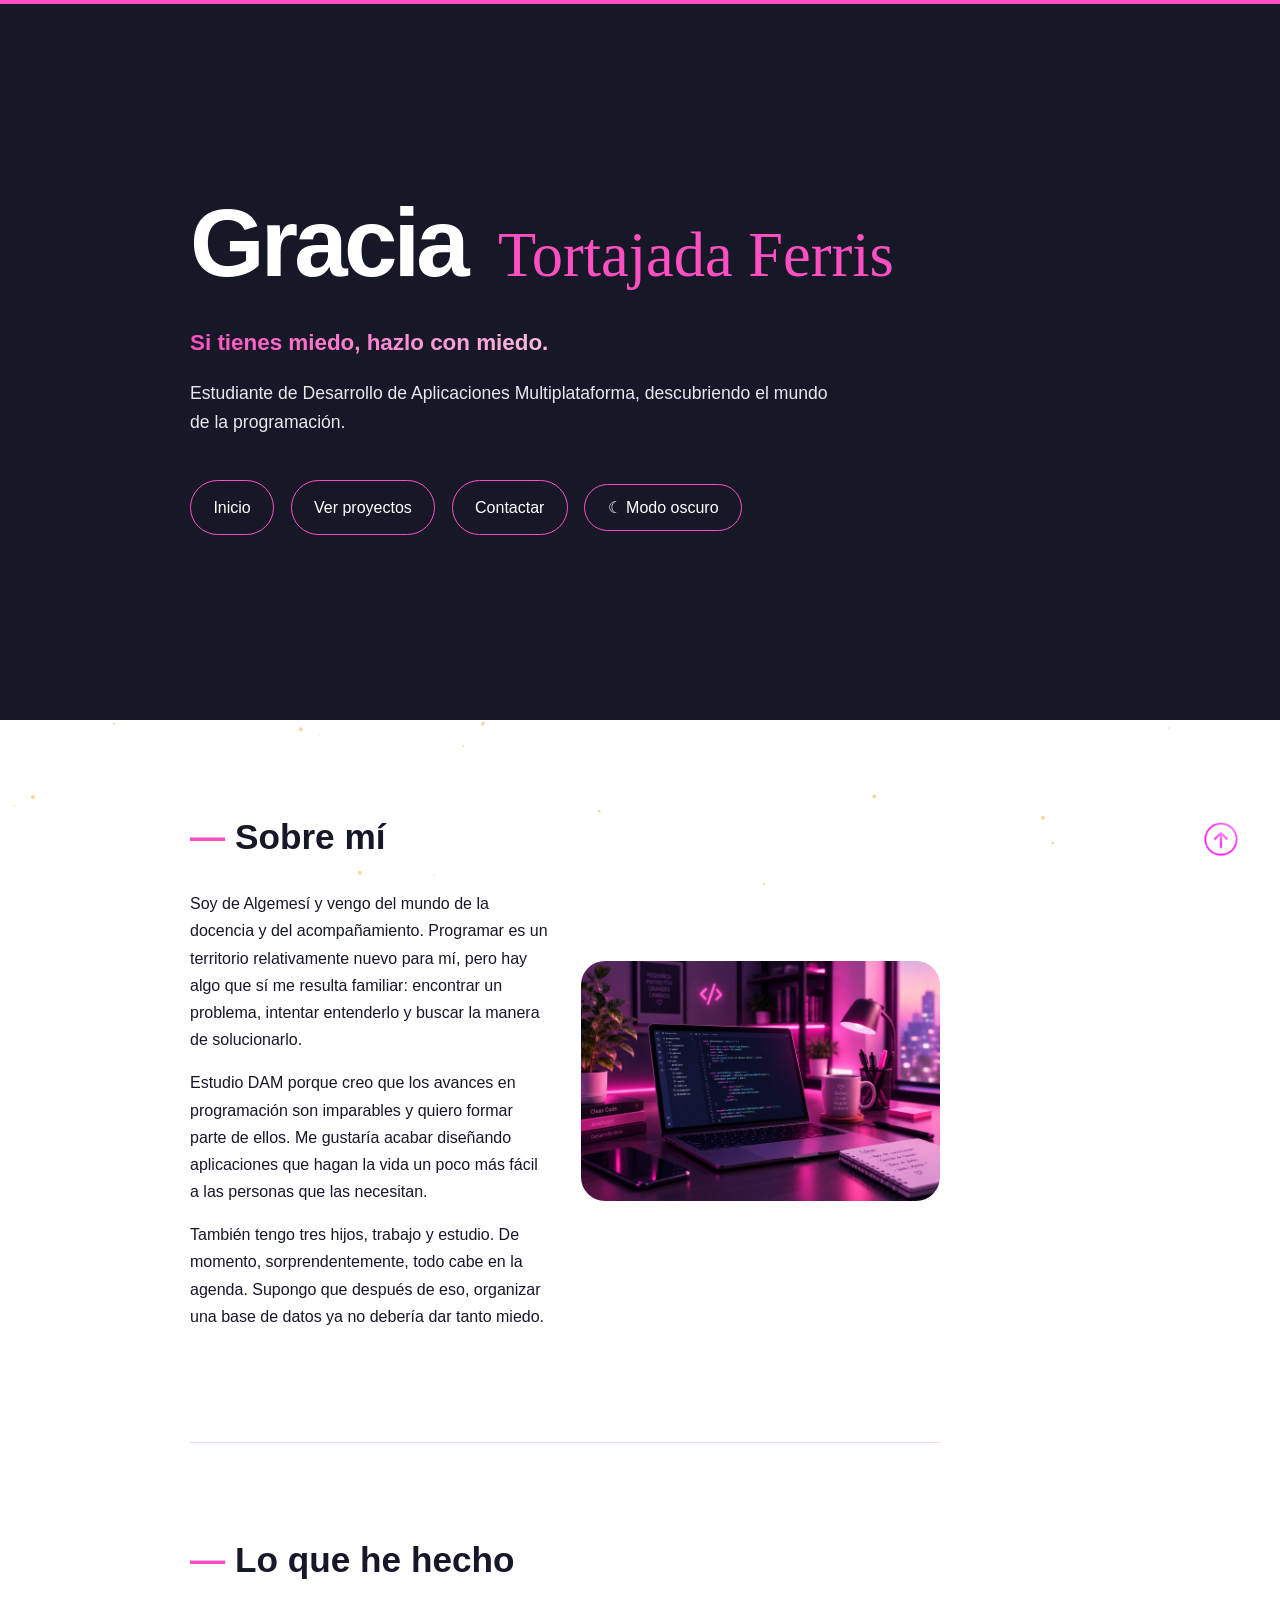
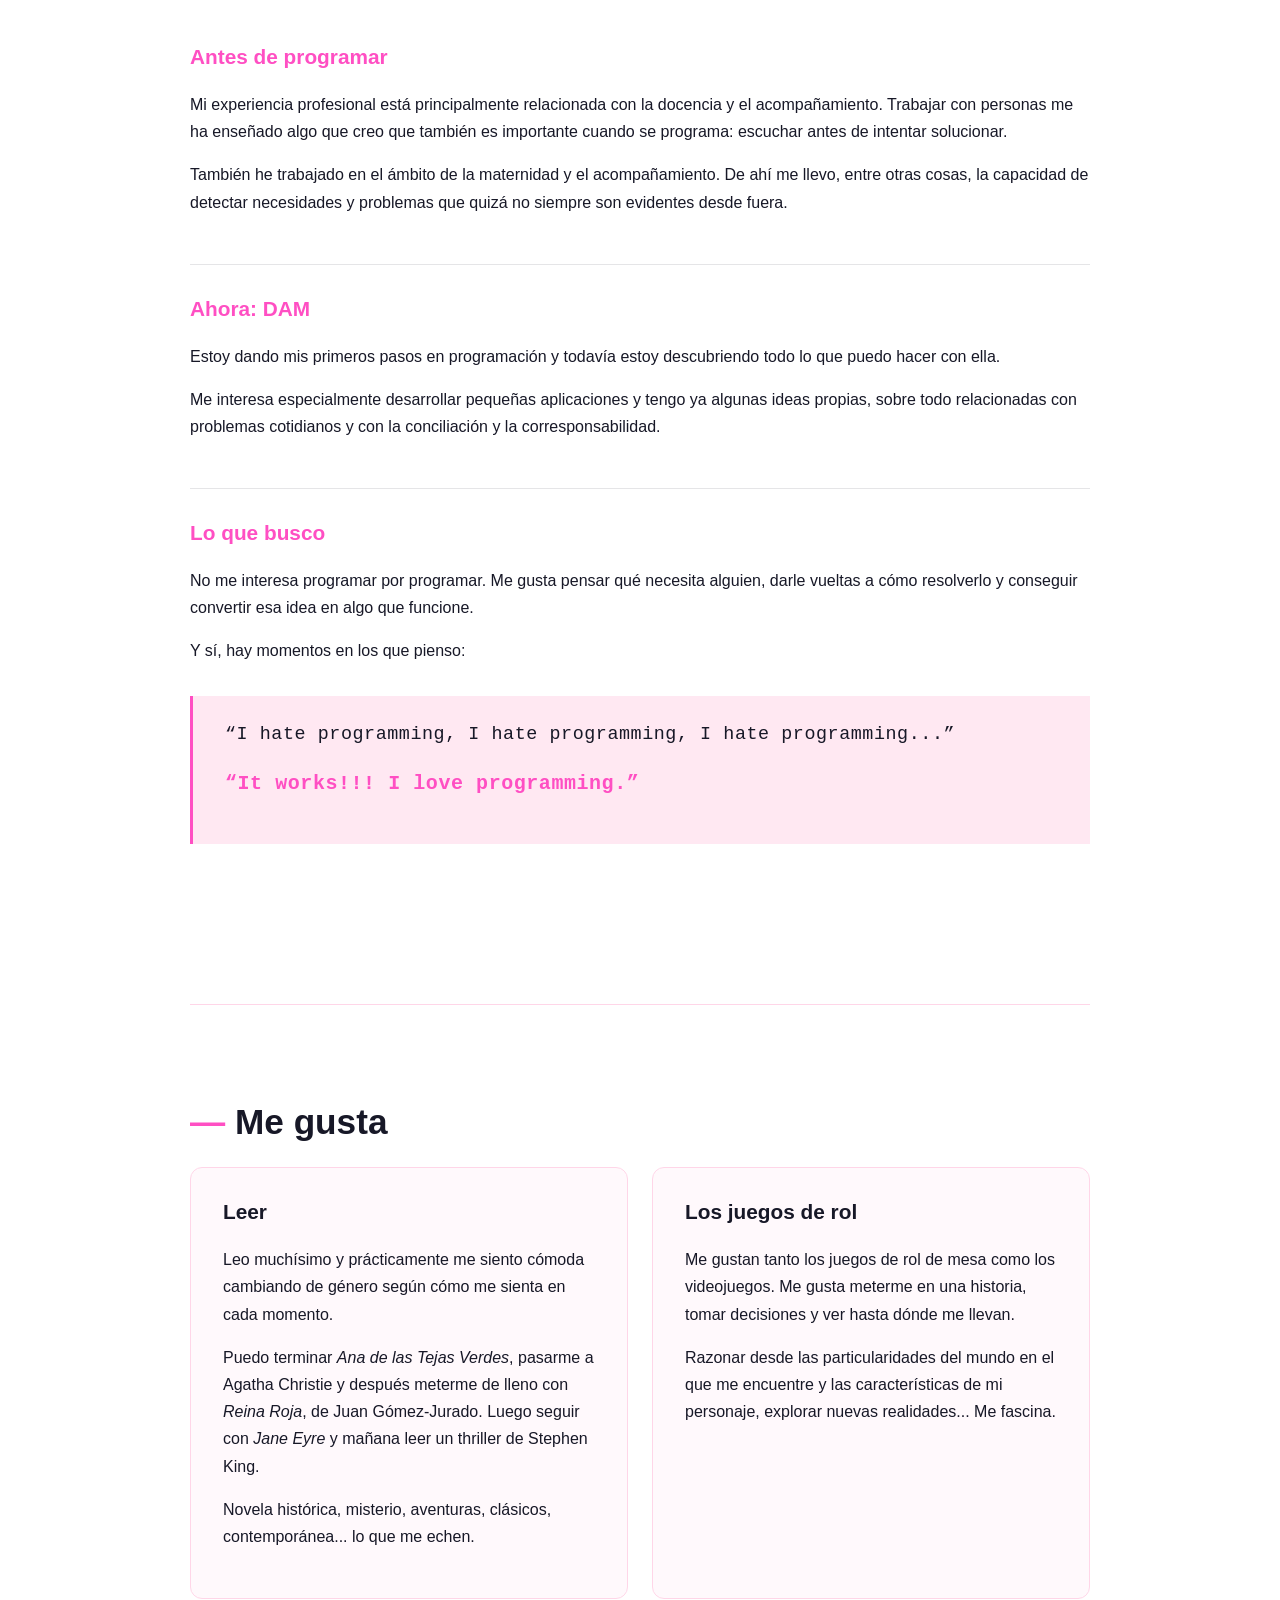
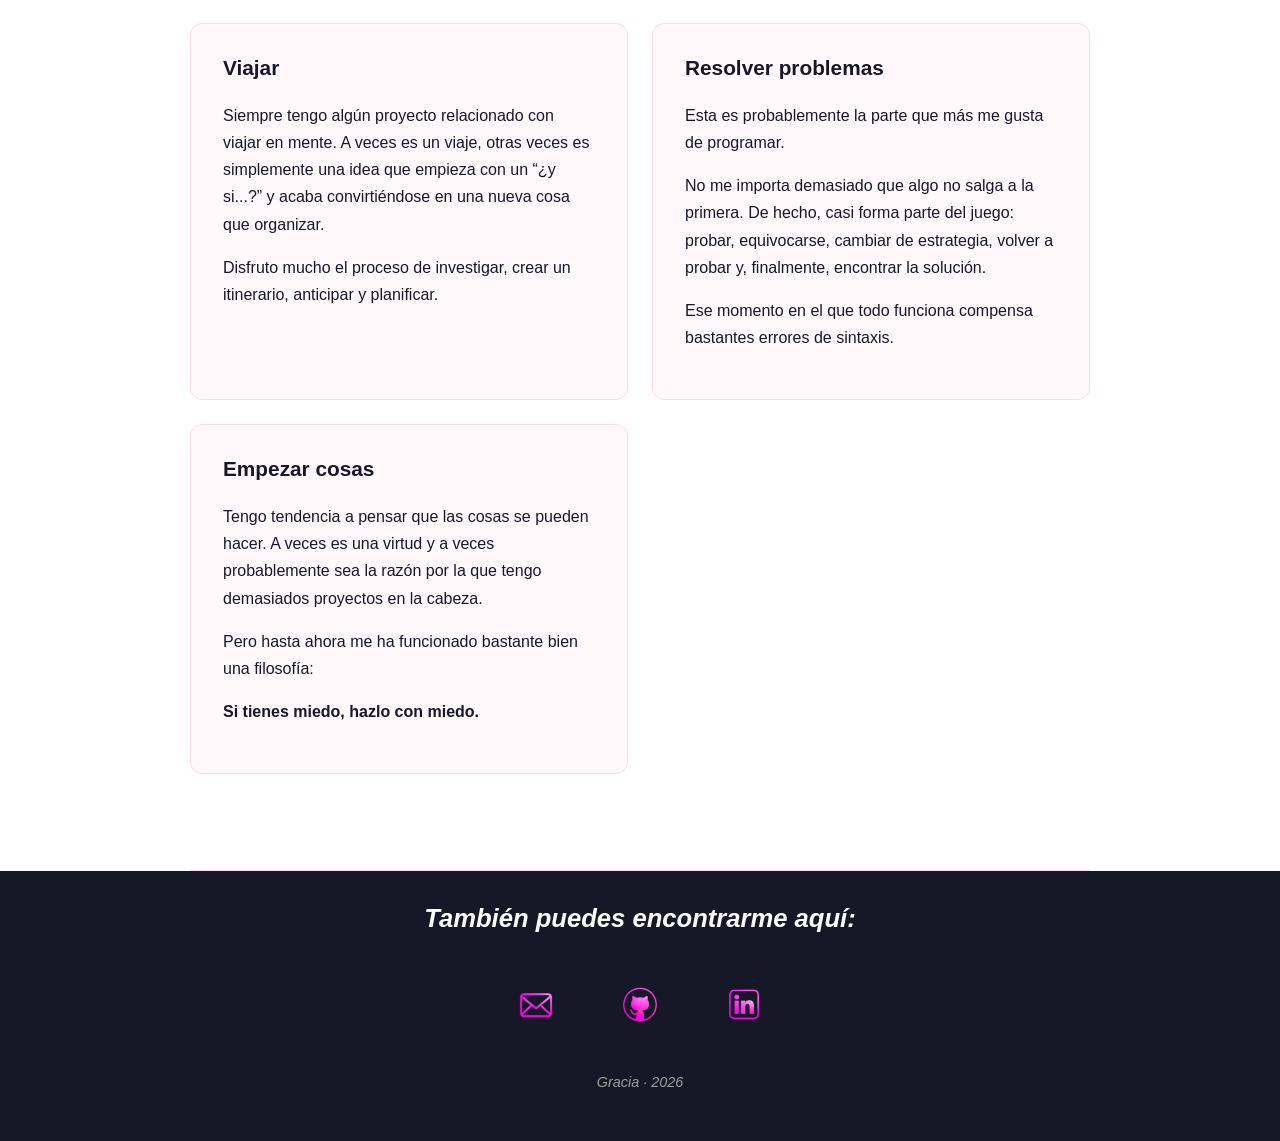
==== index.html @ fe8367ad "Formulario de contacto añadido y maquetado y recibiendo submissions correctamente" ====
<!DOCTYPE html>

<html lang="es">

<head>
    <meta charset="UTF-8">
    <meta name="viewport" content="width=device-width, initial-scale=1.0">


<title>Gracia | Desarrollo de Aplicaciones</title>

<!-- Hoja de estilos externa -->
<link rel="stylesheet" href="style.css">


</head>

<body>
    <a href="#inicio" class="boton-arriba" aria-label="Volver al inicio"> <img src="images/flecharosa.png" alt="Volver al inicio"> </a>
    <canvas id="particulas"></canvas>

<!-- CABECERA: presentación principal de la web -->
<header id="inicio">
    <div>
        <h1>Gracia <span class="apellidos">Tortajada Ferris</span></h1>
        

        <p>
            Si tienes miedo, hazlo con miedo.
        </p>

        <p>
            Estudiante de Desarrollo de Aplicaciones Multiplataforma,
            descubriendo el mundo de la programación.
        </p>
          <a href="index.html">Inicio</a>
        <a href="index.html#proyectos">Ver proyectos</a>
        <a href="contacto.html">Contactar</a>

        <!-- Botón para cambiar entre modo claro y modo oscuro -->
        <button id="boton-tema" type="button"> ☾ Modo oscuro </button>

    </div>
</header>


<!-- CONTENIDO PRINCIPAL DE LA WEB -->
<main>


<!-- SECCIÓN SOBRE MÍ -->

<section id="sobre-mi">

<div class="sobre-mi-contenido">

    <!-- Texto de la sección -->
    <div class="sobre-mi-texto">

        <h2>Sobre mí</h2>

        <p>
            Soy de Algemesí y vengo del mundo de la docencia y del
            acompañamiento. Programar es un territorio relativamente
            nuevo para mí, pero hay algo que sí me resulta familiar:
            encontrar un problema, intentar entenderlo y buscar la
            manera de solucionarlo.
        </p>

        <p>
            Estudio DAM porque creo que los avances en programación
            son imparables y quiero formar parte de ellos. Me gustaría
            acabar diseñando aplicaciones que hagan la vida un poco
            más fácil a las personas que las necesitan.
        </p>

        <p>
            También tengo tres hijos, trabajo y estudio. De momento,
            sorprendentemente, todo cabe en la agenda. Supongo que
            después de eso, organizar una base de datos ya no debería
            dar tanto miedo.
        </p>

    </div>


    <!-- Imagen relacionada con programación -->
    <div class="sobre-mi-imagen">

        <img
            src="images/sobremi.png"
            alt="Espacio de trabajo relacionado con programación"
        >

    </div>

</div>


</section>



    <!-- SECCIÓN SOBRE EXPERIENCIA Y PROYECTOS -->
    <section id="proyectos">
        <h2>Lo que he hecho</h2>

        <article>
            <h3>Antes de programar</h3>

            <p>
                Mi experiencia profesional está principalmente
                relacionada con la docencia y el acompañamiento.
                Trabajar con personas me ha enseñado algo que creo
                que también es importante cuando se programa:
                escuchar antes de intentar solucionar.
            </p>

            <p>
                También he trabajado en el ámbito de la maternidad
                y el acompañamiento. De ahí me llevo, entre otras
                cosas, la capacidad de detectar necesidades y
                problemas que quizá no siempre son evidentes desde fuera.
            </p>
        </article>

        <article>
            <h3>Ahora: DAM</h3>

            <p>
                Estoy dando mis primeros pasos en programación y
                todavía estoy descubriendo todo lo que puedo hacer
                con ella.
            </p>

            <p>
                Me interesa especialmente desarrollar pequeñas
                aplicaciones y tengo ya algunas ideas propias,
                sobre todo relacionadas con problemas cotidianos
                y con la conciliación y la corresponsabilidad.
            </p>
        </article>

        <article>
            <h3>Lo que busco</h3>

            <p>
                No me interesa programar por programar. Me gusta
                pensar qué necesita alguien, darle vueltas a cómo
                resolverlo y conseguir convertir esa idea en algo
                que funcione.
            </p>

            <p>
                Y sí, hay momentos en los que pienso:
            </p>

            <blockquote>
                <p>
                    “I hate programming, I hate programming,
                    I hate programming...”
                 </p>
                <p class="programming-final">

                “It works!!! I love programming.”

                </p>
             </blockquote>
        </article>
    </section>


    <!-- SECCIÓN DE INTERESES PERSONALES -->
    <section id="me-gusta">
        <h2>Me gusta</h2>

        <article>
            <h3> Leer</h3>

            <p>
                Leo muchísimo y prácticamente me siento cómoda cambiando de género según 
                cómo me sienta en cada momento.
            </p>

            <p>
                Puedo terminar <em>Ana de las Tejas Verdes</em>,
                pasarme a Agatha Christie y después meterme de lleno
                con <em>Reina Roja</em>, de Juan Gómez-Jurado. Luego seguir con <em>Jane Eyre</em> y mañana leer un thriller de Stephen King.
            </p>

            <p>
                Novela histórica, misterio, aventuras, clásicos,
                contemporánea... lo que me echen.
            </p>
        </article>

        <article>
            <h3> Los juegos de rol</h3>

            <p>
                Me gustan tanto los juegos de rol de mesa como los
                videojuegos. Me gusta meterme en una historia,
                tomar decisiones y ver hasta dónde me llevan.
            </p>
            <p>
                Razonar desde las particularidades del mundo en el que me encuentre y las características 
                de mi personaje, explorar nuevas realidades... Me fascina.
            </p>
        </article>

        <article>
            <h3> Viajar</h3>

            <p>
                Siempre tengo algún proyecto relacionado con viajar
                en mente. A veces es un viaje, otras veces es
                simplemente una idea que empieza con un “¿y si...?”
                y acaba convirtiéndose en una nueva cosa que organizar.
            </p>

            <p>
                Disfruto mucho el proceso de investigar, crear un itinerario, anticipar y planificar.
            </p>
        </article>

        <article>
            <h3> Resolver problemas</h3>

            <p>
                Esta es probablemente la parte que más me gusta
                de programar.
            </p>

            <p>
                No me importa demasiado que algo no salga a la
                primera. De hecho, casi forma parte del juego:
                probar, equivocarse, cambiar de estrategia,
                volver a probar y, finalmente, encontrar la solución.
            </p>

            <p>
                Ese momento en el que todo funciona compensa
                bastantes errores de sintaxis.
            </p>
        </article>

        <article>
            <h3> Empezar cosas</h3>

            <p>
                Tengo tendencia a pensar que las cosas se pueden
                hacer. A veces es una virtud y a veces probablemente
                sea la razón por la que tengo demasiados proyectos
                en la cabeza.
            </p>

            <p>
                Pero hasta ahora me ha funcionado bastante bien
                una filosofía:
            </p>

            <p>
                <strong>Si tienes miedo, hazlo con miedo.</strong>
            </p>
        </article>
    </section>

</main>


<!-- PIE DE PÁGINA Y CONTACTO -->
<footer id="contacto">

    <h2>También puedes encontrarme aquí:</h2>

  
    <div class="iconos-contacto">
    <a href="mailto:graciatortajadaferris@gmail.com" class="icono-contacto" aria-label="Enviar correo">

    <img src="images/correorosa.png" alt="Correo electrónico">

    </a>

    <a href="https://github.com/GraciaTF" class="icono-contacto" target="_blank" rel="noopener noreferrer" aria-label="GitHub de Gracia">

    <img src="images/githubrosa.png" alt="GitHub">

    </a>

    <a href="https://www.linkedin.com/in/gracia-tortajada-48872050/" class="icono-contacto" target="_blank" rel="noopener noreferrer" aria-label="LinkedIn de Gracia">

    <img src="images/linkedinrosa.png" alt="LinkedIn">

    </a>
    </div>

    <p>
        Gracia · 2026
    </p>

</footer>

<!-- Enlace al archivo js -->
<script src="script.js"></script>

</body>

</html>
---- style.css ----
/* =========================================================
VARIABLES DE COLOR
Aquí guardamos los colores principales de la web.
Así podemos cambiarlos fácilmente más adelante.
========================================================= */

:root {
--fucsia: #FF4FC3;
--rosa-suave: #FFD6E8;
--blanco: #FFFFFF;
--gris: #9AA0A2;
--negro-lila: #171827;
}

/* =========================================================
ESTILOS GENERALES
========================================================= */

/* Hace que el tamaño de los elementos sea más fácil de controlar */

* {
  box-sizing: border-box;
  }

/* Desplazamiento suave cuando hacemos clic en los enlaces */
html {
scroll-behavior: smooth;
}

/* Estilos generales de la página */
body {
margin: 0;
background-color: var(--blanco);
color: var(--negro-lila);


/* Tipografía sencilla y disponible en la mayoría de equipos */
font-family: Arial, Helvetica, sans-serif;

line-height: 1.7;


}

/* =========================================================
TIPOGRAFÍA
========================================================= */

h1,
h2,
h3 {
line-height: 1.2;
}

h1 {
margin: 0;
font-size: clamp(3rem, 8vw, 6rem);
letter-spacing: -0.04em;
}

header h1 .apellidos {
display: inline-block;


margin-left: 0.15em;

color: var(--fucsia);

font-family: "Brush Script MT", "Segoe Script", cursive;

font-size: 0.65em;
font-weight: normal;
letter-spacing: 0;


}


h2 {
margin-top: 0;
margin-bottom: 2rem;
font-size: 2.2rem;
}

h3 {
font-size: 1.3rem;
margin-top: 0;
}

p {
margin-top: 0;
}

/* =========================================================
CABECERA
========================================================= */

header {
min-height: 80vh;


display: flex;
align-items: center;

background-color: var(--negro-lila);
color: var(--blanco);

padding: 5rem 2rem;

position: relative;


}

/* Línea decorativa fucsia en la parte superior */
header::before {
content: "";
position: absolute;


top: 0;
left: 0;

width: 100%;
height: 4px;

background-color: var(--fucsia);


}

header > div {
width: 100%;
max-width: 900px;
margin: 0 auto;
}

/* Nombre */
header h1 {
color: var(--blanco);
}
/* FRase principal */
header h1 + p {
font-size: 1.4rem;
font-weight: bold;
margin: 1.5rem 0 1rem;
background: linear-gradient(90deg, var(--fucsia), var(--rosa-suave), var(--fucsia));
-webkit-background-clip: text;
background-clip: text;
-webkit-text-fill-color: transparent;
color: transparent;
}


/* Descripción */
header h1 + p + p {
max-width: 650px;
color: #E8E8EC;
font-size: 1.1rem;
}

/* =========================================================
ENLACES Y BOTONES DE LA CABECERA
========================================================= */

header a {
display: inline-block;


margin-top: 1.5rem;
margin-right: 0.75rem;

padding: 0.8rem 1.4rem;

border: 1px solid var(--fucsia);
border-radius: 50px;

color: var(--blanco);
text-decoration: none;

transition:
    background-color 0.3s ease,
    color 0.3s ease,
    transform 0.3s ease;


}

/*  Primer botón 
header a:first-of-type {
background-color: var(--fucsia);
color: var(--negro-lila);
} */

/* Efecto al pasar el ratón */
header a:hover {
background-color: var(--fucsia);
color: var(--negro-lila);
transform: translateY(-2px);
}

/* =========================================================
CONTENIDO PRINCIPAL
========================================================= */

main {
width: min(90%, 900px);
margin: 0 auto;
}

/* Todas las secciones principales */
section {
padding: 6rem 0;


border-bottom: 1px solid var(--rosa-suave);


}

/* Pequeño detalle fucsia antes de los títulos */
section h2::before {
content: "— ";
color: var(--fucsia);
}

/* =========================================================
SOBRE MÍ
========================================================= */

#sobre-mi {
max-width: 750px;
}

/* =========================================================
LO QUE HE HECHO
========================================================= */

#proyectos article {
padding: 2rem 0;


border-top: 1px solid #E5E5E7;


}

#proyectos article:first-of-type {
border-top: none;
}

#proyectos h3 {
color: var(--fucsia);
}

/* =========================================================
CITA
========================================================= */
blockquote {
font-family: "Courier New", Courier, monospace;
font-weight: 2000;
font-size: 1.15rem;
letter-spacing: 0.03em;
line-height: 1.6;
margin: 2rem 0;
padding: 1.5rem 2rem;
border-left: 3px solid var(--fucsia);
background-color: rgba(255, 214, 232, 0.55);


}
/* =========================================================
ME GUSTA
========================================================= */

/*
En ordenador utilizamos dos columnas.
Cada article ocupa una de las columnas.
*/

#me-gusta {
display: grid;


grid-template-columns: repeat(2, 1fr);

gap: 1.5rem;


}

#me-gusta h2 {
grid-column: 1 / -1;
margin-bottom: 0;
}

/* Cada interés funciona como una pequeña tarjeta */
#me-gusta article {
padding: 2rem;


border: 1px solid var(--rosa-suave);
border-radius: 12px;

background-color: #FFF9FC;

transition:
    transform 0.3s ease,
    border-color 0.3s ease,
    box-shadow 0.3s ease;


}

/* Efecto al pasar el ratón por las tarjetas */
#me-gusta article:hover {
transform: translateY(-4px);


border-color: var(--fucsia);

box-shadow: 0 10px 30px rgba(255, 79, 195, 0.12);


}

#me-gusta h3 {
color: var(--negro-lila);
}

/* =========================================================
PIE DE PÁGINA / CONTACTO
========================================================= */

footer {
background-color: var(--negro-lila);
color: var(--blanco);


padding: 2rem 2rem;

text-align: center;


}

footer h2 {
color: var(--blanco);
font-size: 1.6em;
font-style: italic;
}

footer p {
max-width: 600px;
margin-left: auto;
margin-right: auto;
font-style: italic;
}

footer a {
color: var(--fucsia);
text-decoration: none;


border-bottom: 1px solid transparent;

transition: border-color 0.3s ease;


}

footer a:hover {
border-bottom-color: var(--fucsia);
}

footer p:last-child {
margin-top: 1.5rem;


color: var(--gris);

font-size: 0.9rem;


}

/* =========================================================
RESPONSIVE: MÓVILES
========================================================= */

/*
Cuando la pantalla es pequeña, las dos columnas de
"Me gusta" pasan a convertirse en una sola.
*/

@media (max-width: 700px) {


header {
    min-height: 90vh;
    padding: 4rem 1.5rem;
}

header a {
    display: block;
    width: fit-content;
    margin-right: 0;
}

main {
    width: min(90%, 600px);
}

section {
    padding: 4rem 0;
}

#me-gusta {
    grid-template-columns: 1fr;
}

#me-gusta h2 {
    grid-column: auto;
}

footer {
    padding: 4rem 1.5rem;
}


}
/* =========================================================
BOTÓN DE MODO OSCURO
========================================================= */

#boton-tema {
display: inline-block;


margin-top: 1.5rem;
padding: 0.8rem 1.4rem;

border: 1px solid var(--fucsia);
border-radius: 50px;

background-color: transparent;
color: var(--blanco);

font-family: inherit;
font-size: 1rem;

cursor: pointer;

transition:
    background-color 0.3s ease,
    color 0.3s ease;


}

#boton-tema:hover {
background-color: var(--fucsia);
color: var(--negro-lila);
}

/* =========================================================
MODO OSCURO
========================================================= */

/*
Cuando JavaScript añade la clase "modo-oscuro"
al body, estas variables cambian de valor.
*/
/* =========================================================
MODO OSCURO
========================================================= */

/*
En modo oscuro cambiamos únicamente los colores
del contenido principal.

El header y el footer mantienen su diseño original.
*/

body.modo-oscuro {
background-color: #171827;
color: #FFFFFF;
}

/* Secciones del contenido */
body.modo-oscuro section {
border-bottom-color: #3A3342;
}

/* Tarjetas de "Me gusta" */
body.modo-oscuro #me-gusta article {
background-color: #211E2D;
border-color: #4A3A4B;
}

/* Títulos del contenido */
body.modo-oscuro main h2,
body.modo-oscuro main h3 {
color: #FFFFFF;
}

/* Texto secundario */
body.modo-oscuro main p {
color: #E8E8EC;
}

/* Cita */
body.modo-oscuro blockquote {
background-color: #2A2030;
}

/*
El header y el footer NO necesitan reglas
especiales porque ya tienen su propio fondo oscuro.
*/


/* Fondo de las tarjetas en modo oscuro */
body.modo-oscuro #me-gusta article {
background-color: #211E2D;
border-color: #4A3A4B;
}

/* Líneas de las secciones en modo oscuro */
body.modo-oscuro section {
border-bottom-color: #3A3342;
}

/* =========================================================
SOBRE MÍ: TEXTO + IMAGEN
========================================================= */

/*
Colocamos el texto y la imagen en dos columnas.
*/
.sobre-mi-contenido {
display: grid;


grid-template-columns: 1fr 1fr;

gap: 2rem;

align-items: center;


}

/* El texto ocupa una de las columnas */
.sobre-mi-texto {
max-width: 100%;
}

/* Contenedor de la imagen */
.sobre-mi-imagen {
width: 100%;
}

/* Imagen de programación */
.sobre-mi-imagen img {
display: block;


width: 100%;
height: auto;

border-radius: 24px;

object-fit: cover;



}

/* =========================================================
SOBRE MÍ EN MÓVIL
========================================================= */

/*
En pantallas pequeñas dejamos una sola columna.
La imagen pasa debajo del texto.
*/
@media (max-width: 700px) {


.sobre-mi-contenido {
    grid-template-columns: 1fr;

    gap: 2.5rem;
}

.sobre-mi-imagen img {
    border-radius: 20px;

}






}

.boton-arriba {

position: fixed;

right: 2rem;

bottom: 2rem;

width: 55px;

height: 55px;

display: flex;

align-items: center;

justify-content: center;

z-index: 1000;

text-decoration: none;

}

.boton-arriba img {

display: block;

width: 6em;

height: 6em;

object-fit: contain;

transition: transform 0.3s ease;

}

.boton-arriba:hover img {

transform: translateY(-4px);

}

.boton-arriba:hover img {
transform: translateY(-4px);
}

/* ESTILO ICONOS */
.iconos-contacto {

display: flex;

justify-content: center;

align-items: center;

gap: 1.5rem;

margin-top: 2rem;

}

.icono-contacto {

display: block;

width: 5em;

height: 5em;

border: none;

}

.icono-contacto img {

display: block;

width: 100%;

height: 100%;

object-fit: contain;

transition: transform 0.3s ease;

}

.icono-contacto:hover img {

transform: translateY(-4px);

}
.programming-final {
font-weight: 900;
font-size: 1.25rem;
color: var(--fucsia);
}

/* FONDO PARTICULAS */
#particulas {

position: fixed;

top: 0;

left: 0;

width: 100%;

height: 100%;

z-index: -1;

pointer-events: none;

}

/* MODO OSCURO -- TÍTULO DE LOS TEXTO ME GUSTA */

.modo-oscuro #me-gusta h3 {
color: var(--fucsia);
}


/* =========================
HEADER - PÁGINA DE CONTACTO
========================= */

/* Contacto queda marcado como sección activa */
header nav a.activo {
color: var(--fucsia);
}

/* =========================
PÁGINA DE CONTACTO
========================= */

.pagina-contacto {
max-width: 800px;
margin: 0 auto;
padding: 4rem 2rem;
}

.contacto-intro {
text-align: center;
margin-bottom: 3rem;
}

.contacto-intro h1 {
color: var(--fucsia);
margin-bottom: 1rem;
}

.contacto-intro p {
max-width: 600px;
margin: 0 auto;
line-height: 1.7;
}

/* FORMULARIO */

.contacto-formulario {
background-color: var(--negro-lila);
padding: 2rem;
border-radius: 15px;
}

.campo-formulario {
margin-bottom: 1.5rem;
}

.campo-formulario label {
display: block;
margin-bottom: 0.5rem;
font-weight: bold;
color: var(--blanco);
}

.campo-formulario label span {
font-weight: normal;
font-size: 0.9rem;
color: var(--gris);
}

.campo-formulario input,
.campo-formulario textarea {
width: 100%;
box-sizing: border-box;
padding: 0.8rem;
border: 1px solid var(--gris);
border-radius: 8px;
background-color: var(--blanco);
color: var(--fucsia);
font-family: inherit;
font-size: 1rem;
}

.campo-formulario textarea {
resize: vertical;
}

.campo-formulario input:focus,
.campo-formulario textarea:focus {
outline: 2px solid var(--fucsia);
border-color: var(--fucsia);
}

/* BOTÓN */

.boton-contacto {
display: block;
margin: 0 auto;
padding: 0.8rem 1.8rem;
border: 2px solid var(--fucsia);
border-radius: 8px;
background-color: transparent;
color: var(--fucsia);
font-family: inherit;
font-size: 1rem;
cursor: pointer;
transition: all 0.3s ease;
}

.boton-contacto:hover {
background-color: var(--fucsia);
color: var(--blanco);
}

/* OTROS MEDIOS DE CONTACTO */

.otras-formas-contacto {
text-align: center;
margin-top: 3rem;
}

.enlaces-contacto {
display: flex;
justify-content: center;
gap: 2rem;
margin-top: 1rem;
}

.enlaces-contacto a {
color: var(--fucsia);
text-decoration: none;
}

.enlaces-contacto a:hover {
text-decoration: underline;
}

/* MÓVIL */

@media (max-width: 600px) {


.pagina-contacto {
    padding: 3rem 1rem;
}

.contacto-formulario {
    padding: 1.5rem;
}

.enlaces-contacto {
    flex-direction: column;
    gap: 1rem;
}


}

.campo-formulario input::placeholder,
.campo-formulario textarea::placeholder {
color: var(--gris);
opacity: 1;
}

/* 
ENLACE CONTACTO activo  */
/* Enlace de la página actual */
header a.activo {
color: var(--fucsia);
}


[data-fs-success] {
    margin-top: 1.5rem;
    padding: 1rem;
    text-align: center;
    color: var(--fucsia) !important;
    background: transparent !important;
    background-color: rgb(238, 193, 200) !important;
    border: 1px solid var(--fucsia);
    border-radius: 8px;
}

[data-fs-success],
[data-fs-success] * {
    color: var(--fucsia) !important;
}

[data-fs-error] {
    margin-top: 1rem;
    text-align: center;
    color: var(--fucsia);
}
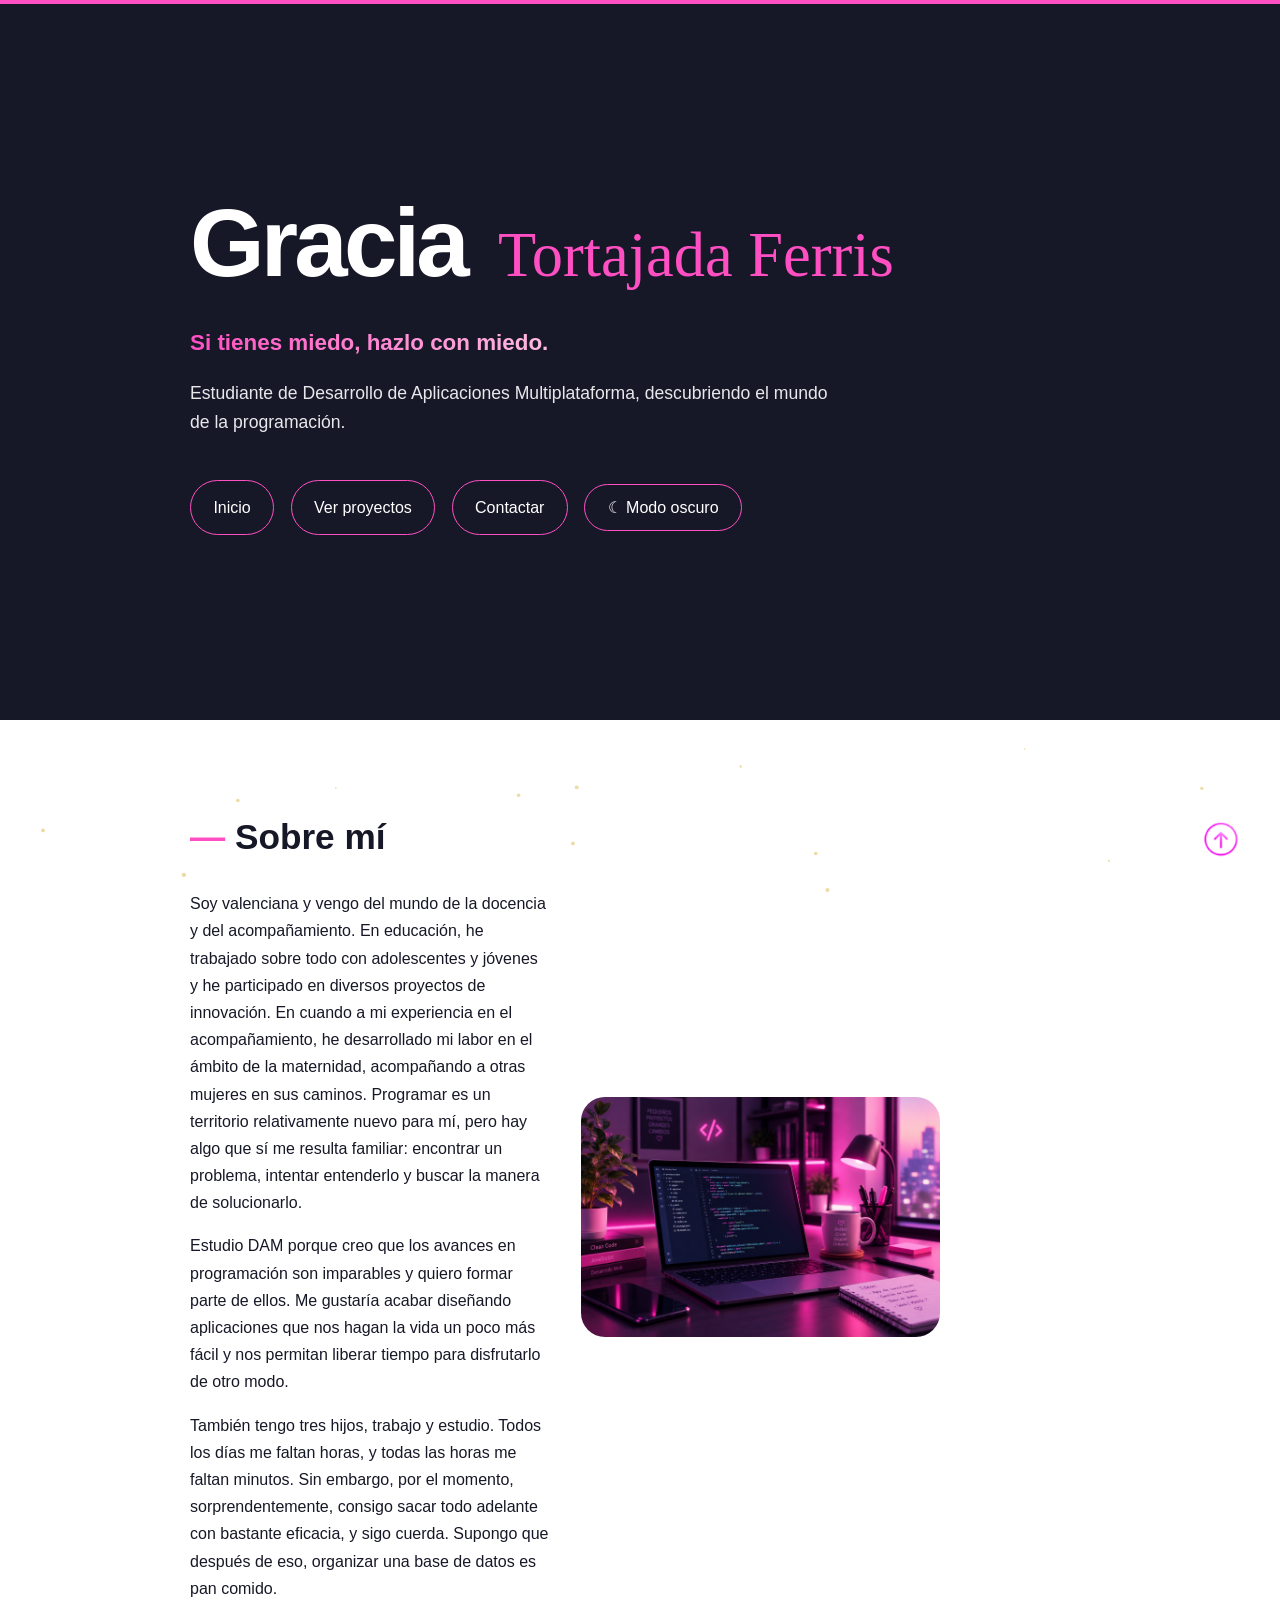
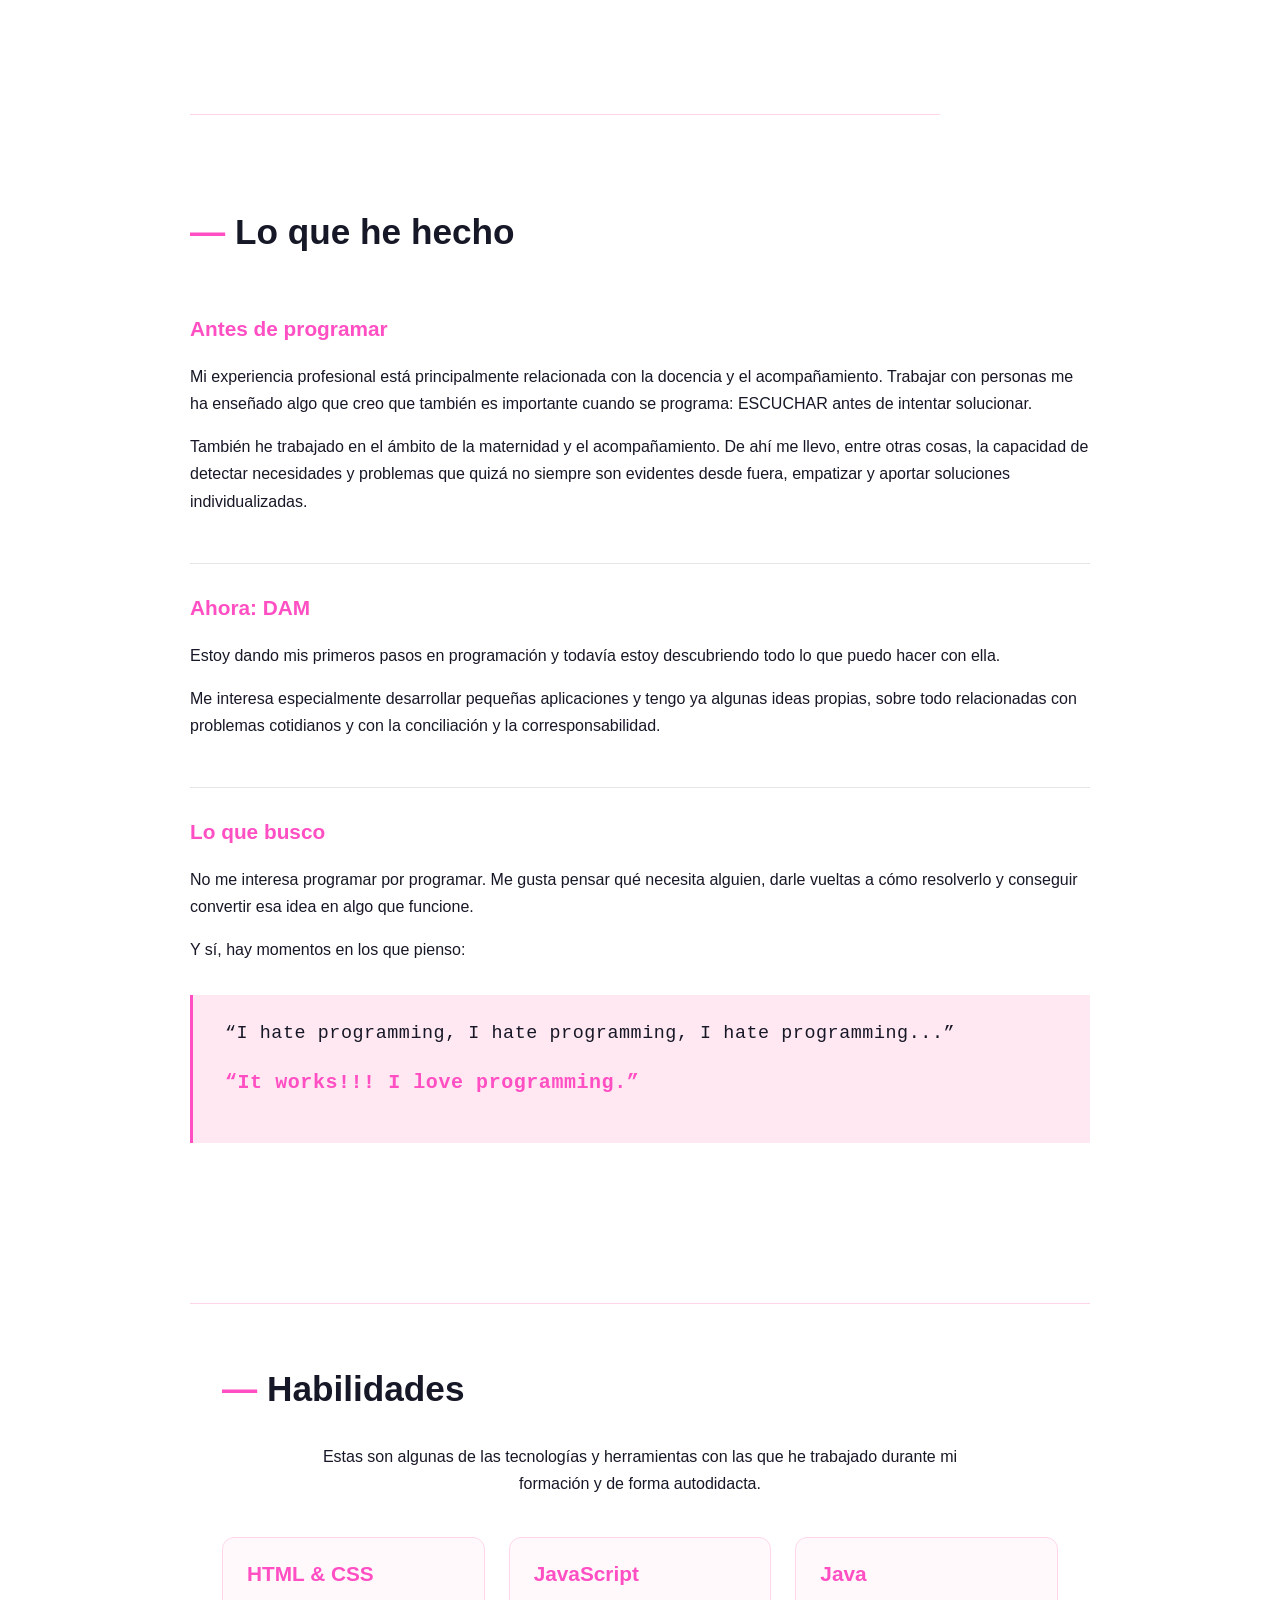
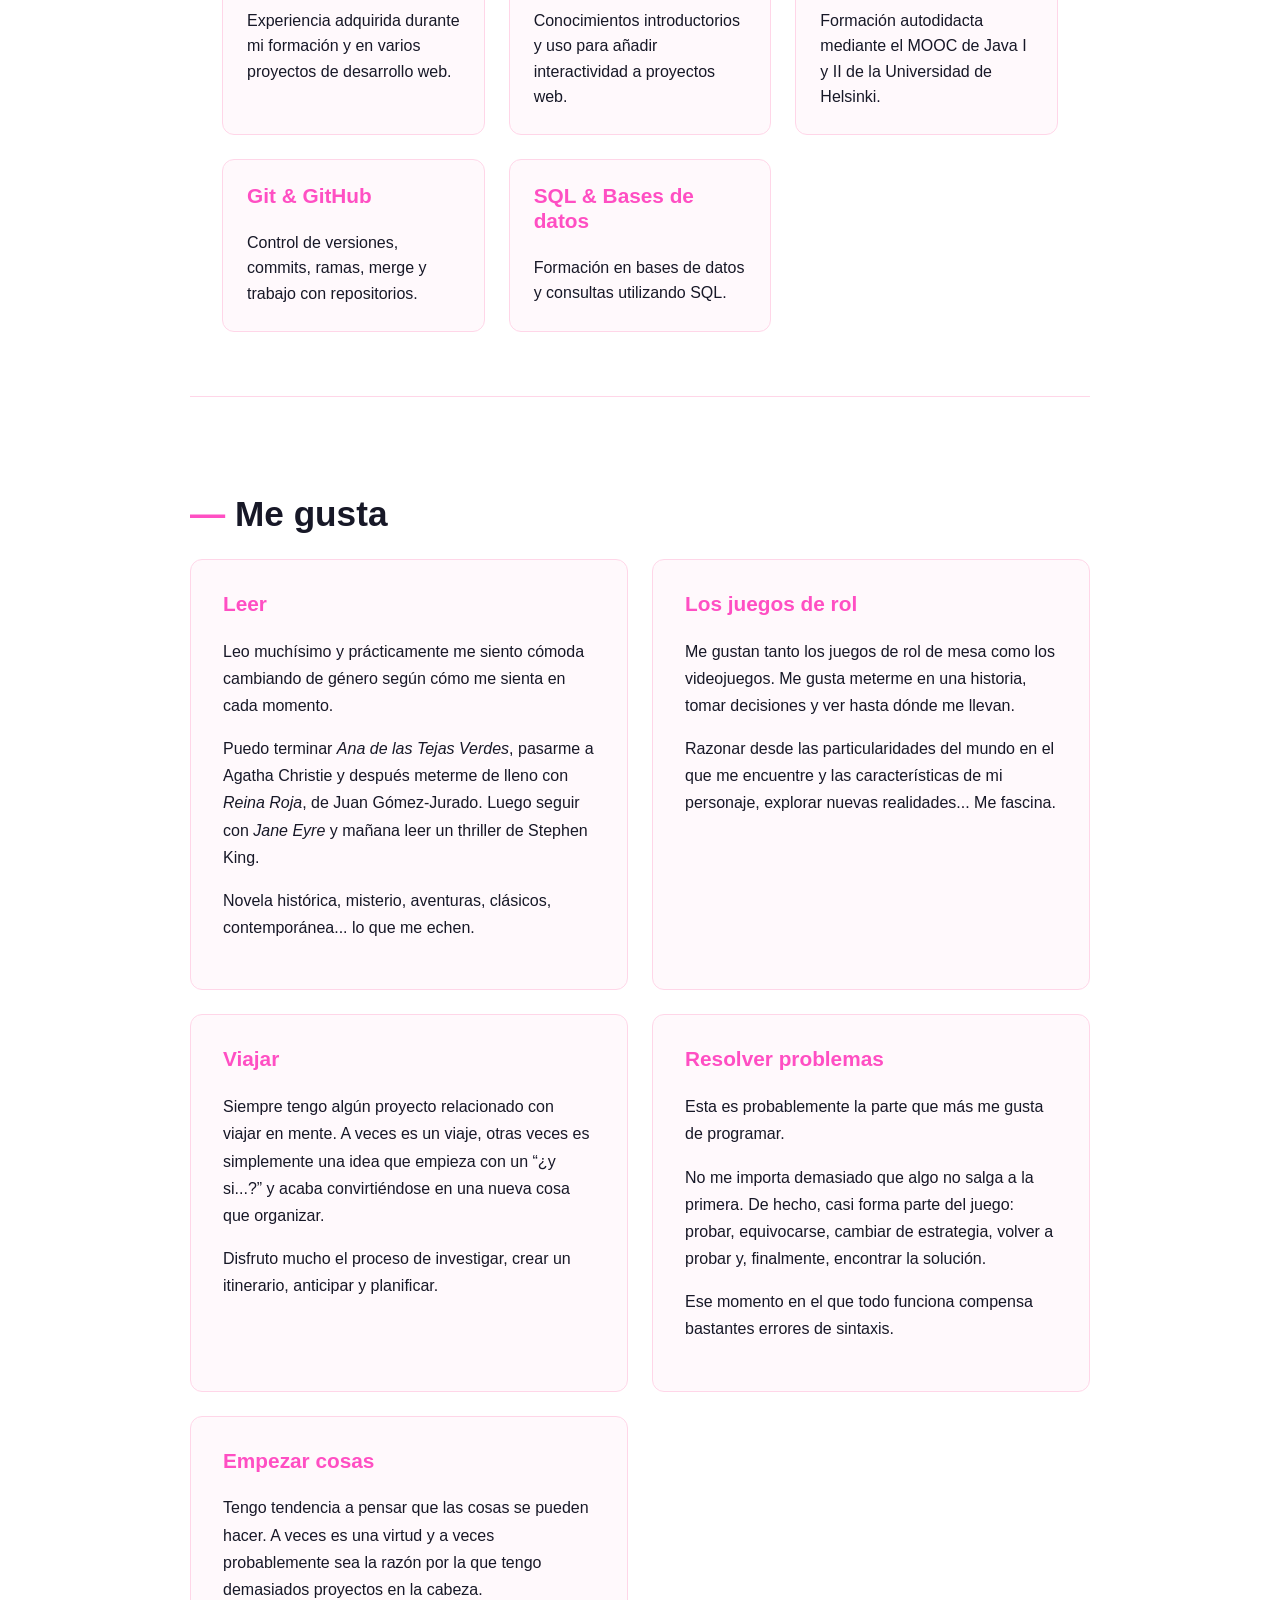
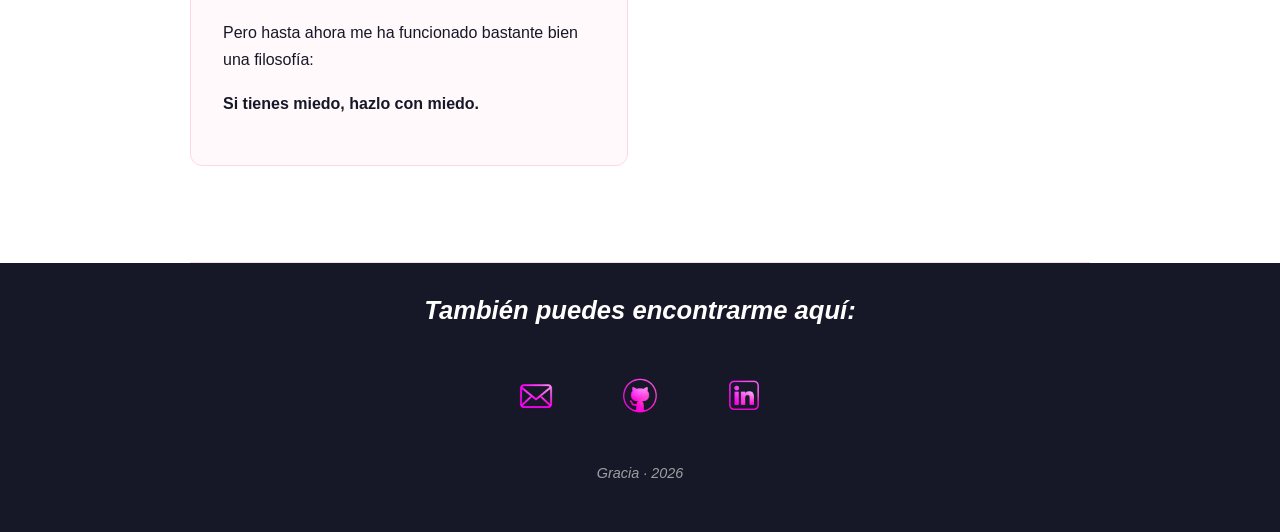
==== commit c1e9fb25: "Añadido apartado sobre habilidades" ====
--- a/index.html
+++ b/index.html
@@ -60,8 +60,12 @@
         <h2>Sobre mí</h2>
 
         <p>
-            Soy de Algemesí y vengo del mundo de la docencia y del
-            acompañamiento. Programar es un territorio relativamente
+            Soy valenciana y vengo del mundo de la docencia y del
+            acompañamiento. En educación, he trabajado sobre todo con adolescentes 
+            y jóvenes y he participado en diversos proyectos de innovación. 
+            En cuando a mi experiencia en el acompañamiento, he desarrollado mi labor
+            en el ámbito de la maternidad, acompañando a otras mujeres en sus caminos. 
+            Programar es un territorio relativamente
             nuevo para mí, pero hay algo que sí me resulta familiar:
             encontrar un problema, intentar entenderlo y buscar la
             manera de solucionarlo.
@@ -70,15 +74,15 @@
         <p>
             Estudio DAM porque creo que los avances en programación
             son imparables y quiero formar parte de ellos. Me gustaría
-            acabar diseñando aplicaciones que hagan la vida un poco
-            más fácil a las personas que las necesitan.
-        </p>
-
-        <p>
-            También tengo tres hijos, trabajo y estudio. De momento,
-            sorprendentemente, todo cabe en la agenda. Supongo que
-            después de eso, organizar una base de datos ya no debería
-            dar tanto miedo.
+            acabar diseñando aplicaciones que nos hagan la vida un poco
+            más fácil y nos permitan liberar tiempo para disfrutarlo de otro modo.
+        </p>
+
+        <p>
+            También tengo tres hijos, trabajo y estudio. Todos los días me faltan horas, 
+            y todas las horas me faltan minutos. Sin embargo, por el momento, 
+            sorprendentemente, consigo sacar todo adelante con bastante eficacia, y sigo cuerda. Supongo que
+            después de eso, organizar una base de datos es pan comido.
         </p>
 
     </div>
@@ -113,14 +117,15 @@
                 relacionada con la docencia y el acompañamiento.
                 Trabajar con personas me ha enseñado algo que creo
                 que también es importante cuando se programa:
-                escuchar antes de intentar solucionar.
+                ESCUCHAR antes de intentar solucionar.
             </p>
 
             <p>
                 También he trabajado en el ámbito de la maternidad
                 y el acompañamiento. De ahí me llevo, entre otras
                 cosas, la capacidad de detectar necesidades y
-                problemas que quizá no siempre son evidentes desde fuera.
+                problemas que quizá no siempre son evidentes desde fuera, empatizar y 
+                aportar soluciones individualizadas.
             </p>
         </article>
 
@@ -169,6 +174,66 @@
         </article>
     </section>
 
+    <!-- HABILIDADES -->
+
+<section id="habilidades">
+
+
+<h2>Habilidades</h2>
+
+<p class="intro-habilidades">
+    Estas son algunas de las tecnologías y herramientas con las que he
+    trabajado durante mi formación y de forma autodidacta.
+</p>
+
+<div class="contenedor-habilidades">
+
+    <article class="habilidad">
+        <h3>HTML & CSS</h3>
+        <p>
+            Experiencia adquirida durante mi formación y en varios
+            proyectos de desarrollo web.
+        </p>
+    </article>
+
+    <article class="habilidad">
+        <h3>JavaScript</h3>
+        <p>
+            Conocimientos introductorios y uso para añadir
+            interactividad a proyectos web.
+        </p>
+    </article>
+
+    <article class="habilidad">
+        <h3>Java</h3>
+        <p>
+            Formación autodidacta mediante el MOOC de Java I y II
+            de la Universidad de Helsinki.
+        </p>
+    </article>
+
+    <article class="habilidad">
+        <h3>Git & GitHub</h3>
+        <p>
+            Control de versiones, commits, ramas, merge y trabajo
+            con repositorios.
+        </p>
+    </article>
+
+    <article class="habilidad">
+        <h3>SQL & Bases de datos</h3>
+        <p>
+            Formación en bases de datos y consultas utilizando
+            SQL.
+        </p>
+    </article>
+
+</div>
+
+
+</section>
+
+
 
     <!-- SECCIÓN DE INTERESES PERSONALES -->
     <section id="me-gusta">
--- a/style.css
+++ b/style.css
@@ -324,9 +324,6 @@
 
 }
 
-#me-gusta h3 {
-color: var(--negro-lila);
-}
 
 /* =========================================================
 PIE DE PÁGINA / CONTACTO
@@ -518,6 +515,10 @@
 El header y el footer NO necesitan reglas
 especiales porque ya tienen su propio fondo oscuro.
 */
+
+.modo-oscuro .habilidad {
+    background-color: var(--negro-lila);
+}
 
 
 /* Fondo de las tarjetas en modo oscuro */
@@ -914,4 +915,101 @@
     margin-top: 1rem;
     text-align: center;
     color: var(--fucsia);
-}+}
+
+
+/* =========================
+HABILIDADES
+========================= */
+
+#habilidades {
+    padding: 4rem 2rem;
+    text-align: left;
+}
+
+
+.intro-habilidades {
+    max-width: 650px;
+    margin: 0 auto 2.5rem auto;
+    text-align: center;
+    line-height: 1.7;
+}
+
+.contenedor-habilidades {
+max-width: 1000px;
+margin: 0 auto;
+
+
+display: grid;
+grid-template-columns: repeat(3, 1fr);
+gap: 1.5rem;
+
+
+}
+.habilidad {
+padding: 1.5rem;
+
+
+border: 1px solid var(--rosa-suave);
+border-radius: 12px;
+
+background-color: #FFF9FC;
+
+transition:
+    transform 0.3s ease,
+    border-color 0.3s ease,
+    box-shadow 0.3s ease;
+
+
+}
+
+.habilidad:hover {
+transform: translateY(-5px);
+
+
+border-color: var(--fucsia);
+
+box-shadow: 0 10px 30px rgba(255, 79, 195, 0.12);
+
+
+}
+
+#me-gusta h3,
+.habilidad h3 {
+    color: var(--fucsia) !important ;
+}
+
+.habilidad p {
+color: var(--negro);
+line-height: 1.6;
+margin: 0;
+}
+
+
+/* =========================
+HABILIDADES EN MÓVIL
+========================= */
+
+@media (max-width: 800px) {
+
+
+.contenedor-habilidades {
+    grid-template-columns: repeat(2, 1fr);
+}
+
+
+}
+
+@media (max-width: 600px) {
+
+
+#habilidades {
+    padding: 3rem 1rem;
+}
+
+.contenedor-habilidades {
+    grid-template-columns: 1fr;
+}
+
+
+}
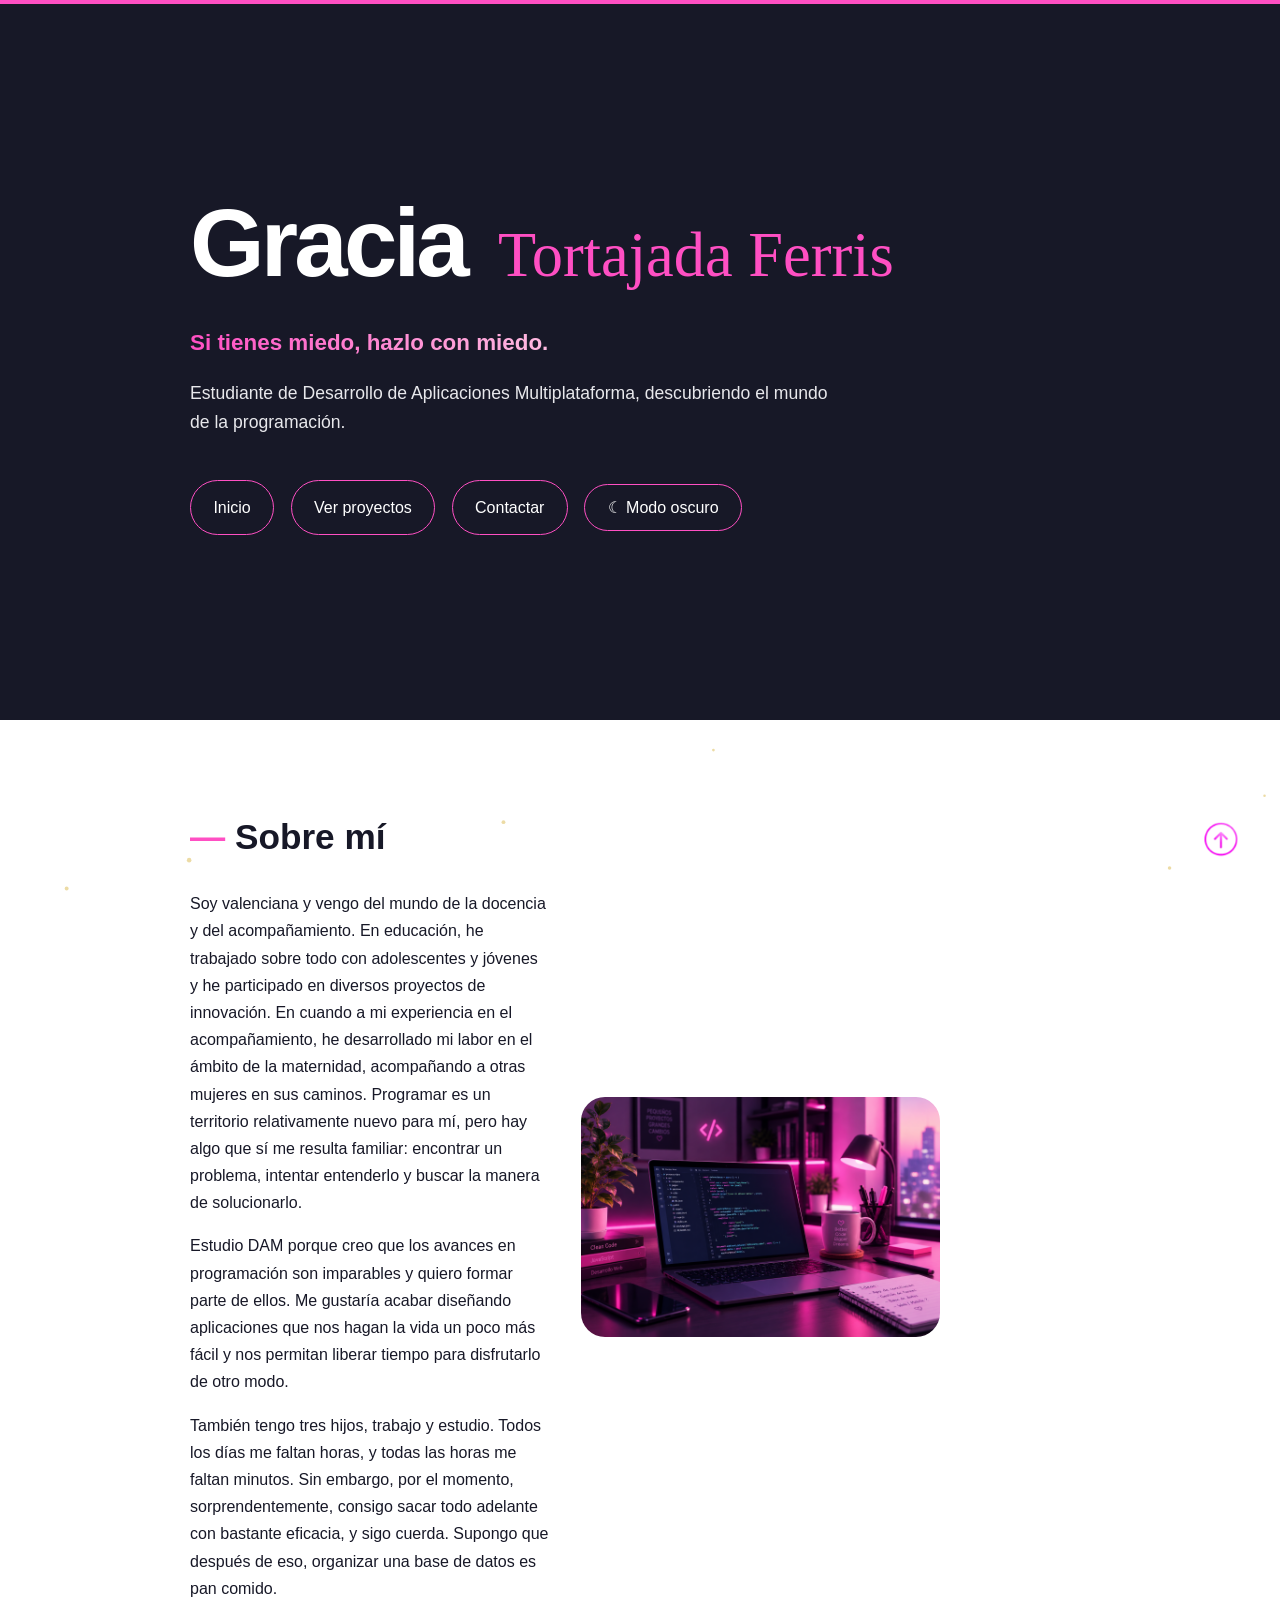
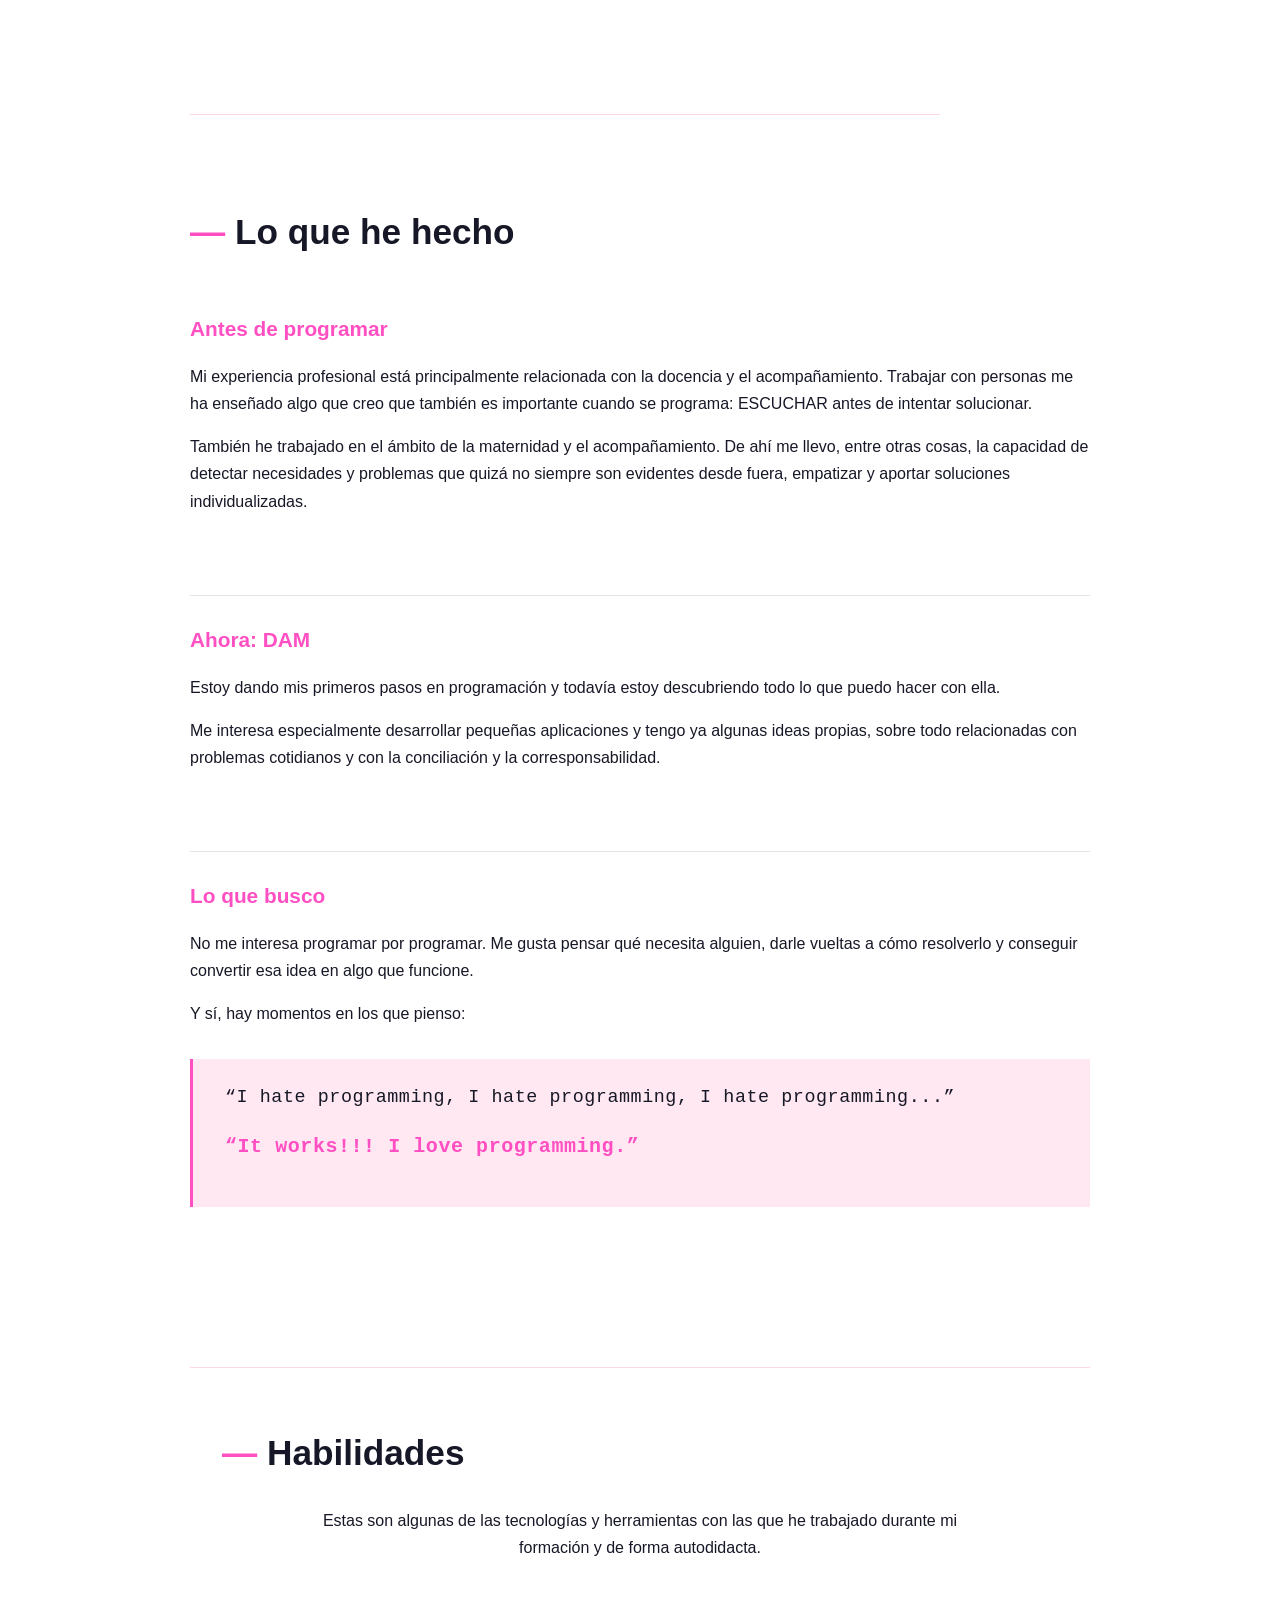
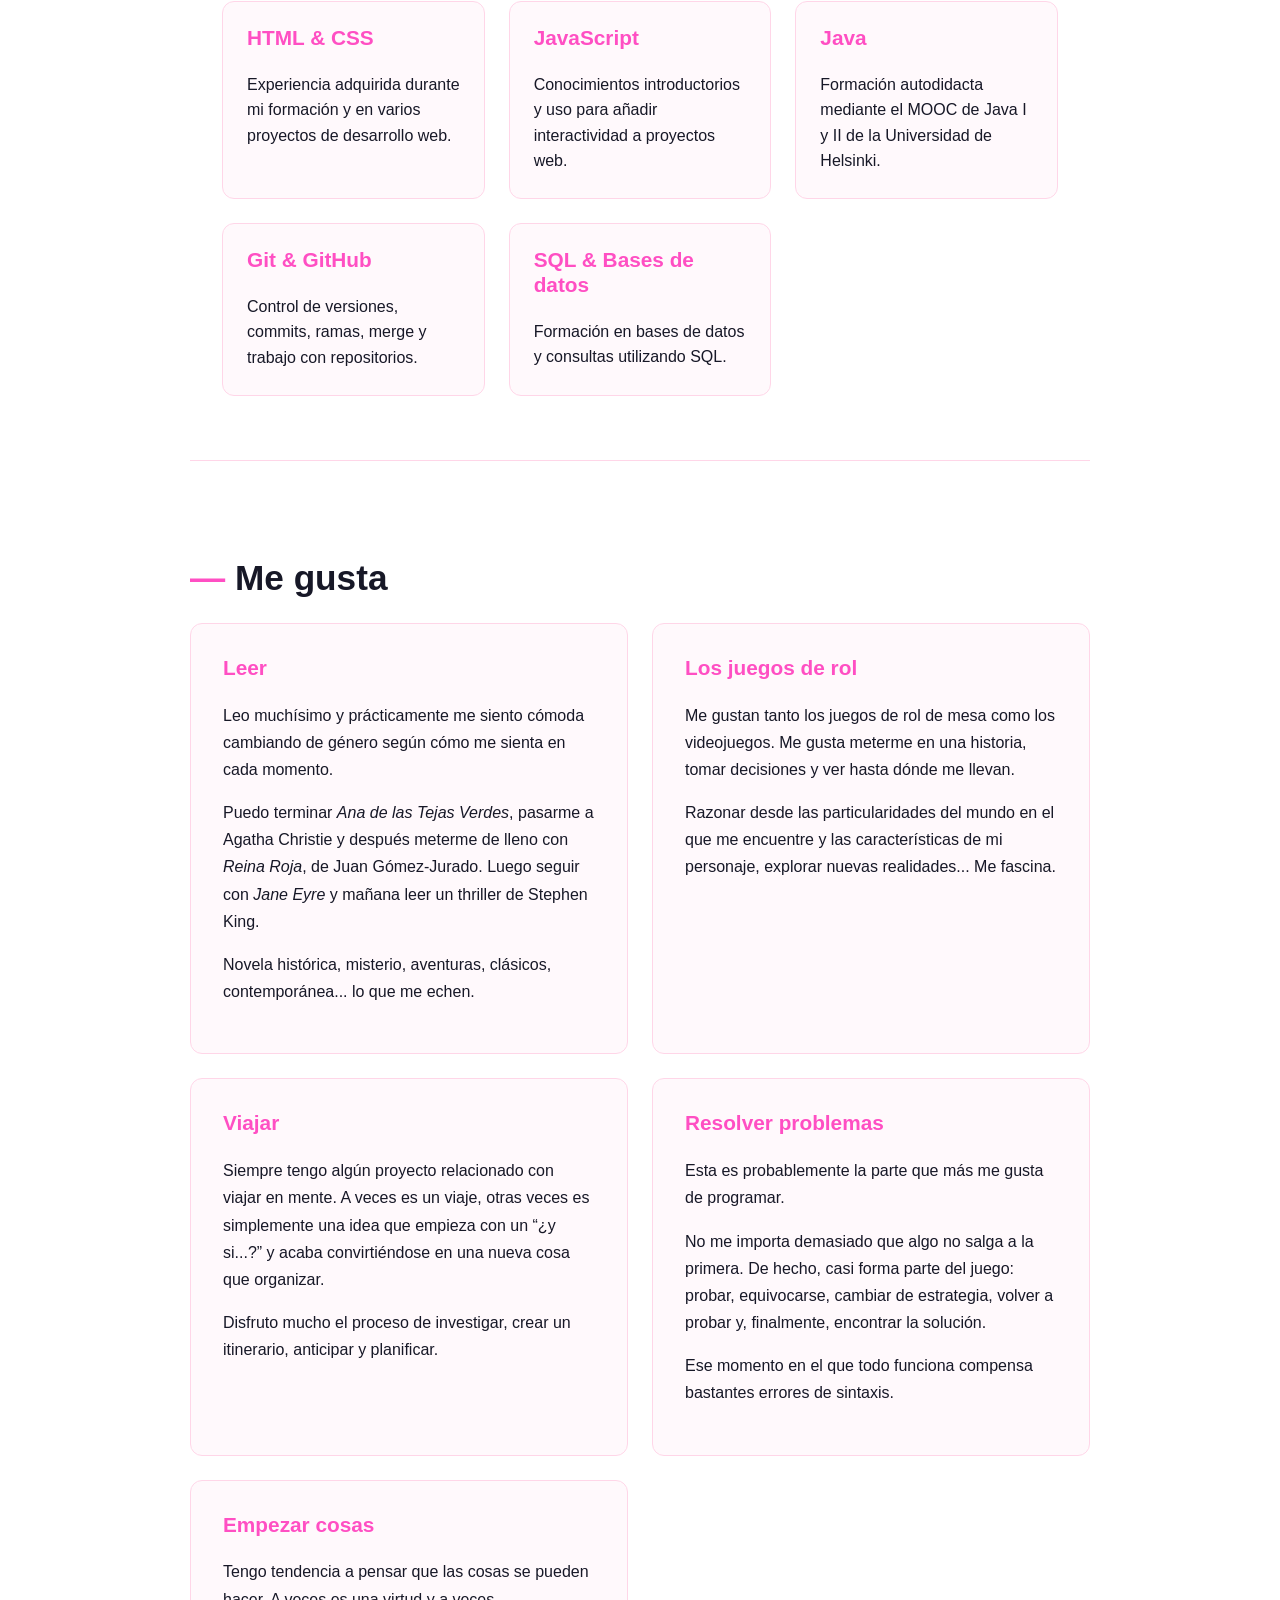
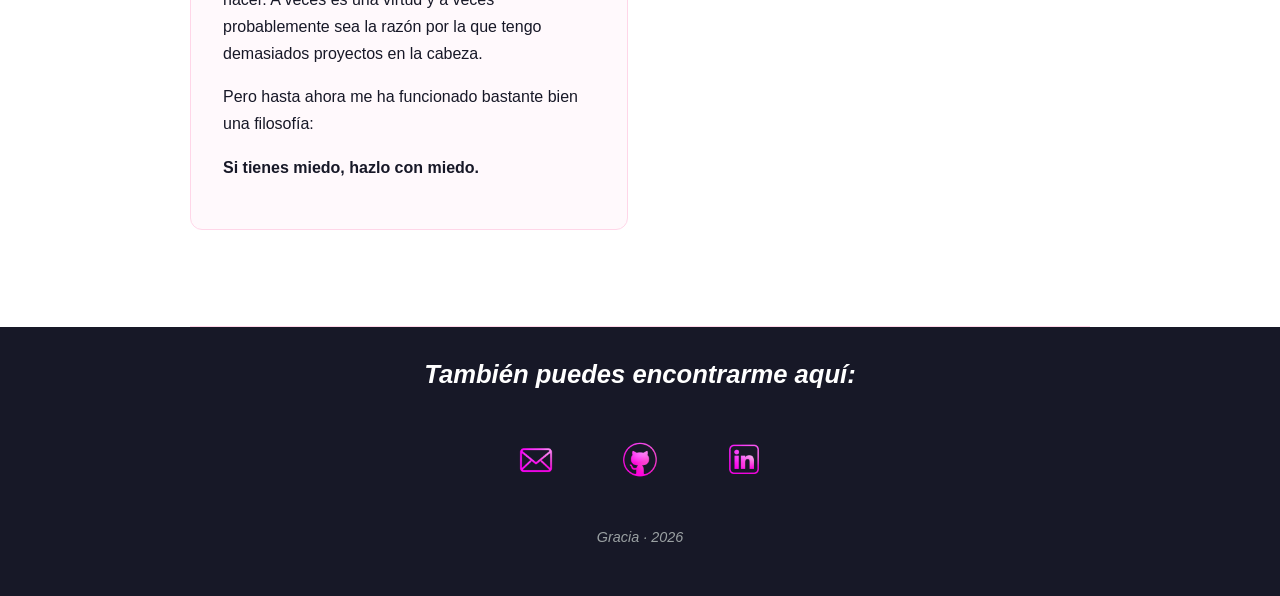
==== commit 118e302b: "Página html proyectos con imágenes" ====
--- a/index.html
+++ b/index.html
@@ -34,7 +34,7 @@
             descubriendo el mundo de la programación.
         </p>
           <a href="index.html">Inicio</a>
-        <a href="index.html#proyectos">Ver proyectos</a>
+        <a href="proyectos.html">Ver proyectos</a>
         <a href="contacto.html">Contactar</a>
 
         <!-- Botón para cambiar entre modo claro y modo oscuro -->
--- a/style.css
+++ b/style.css
@@ -1013,3 +1013,195 @@
 
 
 }
+
+
+/* =========================================================
+   PÁGINA DE PROYECTOS
+   ========================================================= */
+
+#proyectos {
+    display: flex;
+    flex-direction: column;
+    gap: 2rem;
+}
+
+#proyectos > h2 {
+    margin-bottom: 0;
+}
+
+#proyectos > p {
+    max-width: 700px;
+}
+
+
+/* Tarjetas de cada proyecto */
+
+.proyecto {
+    padding: 2rem !important;
+
+    border: 1px solid var(--rosa-suave);
+    border-radius: 12px;
+
+    background-color: #FFF9FC;
+
+    transition:
+        transform 0.3s ease,
+        border-color 0.3s ease,
+        box-shadow 0.3s ease;
+}
+
+.proyecto:hover {
+    transform: translateY(-4px);
+
+    border-color: var(--fucsia);
+
+    box-shadow: 0 10px 30px rgba(255, 79, 195, 0.12);
+}
+
+
+/* Título del proyecto */
+
+.proyecto h3 {
+    color: var(--fucsia);
+    margin-bottom: 1rem;
+}
+
+
+/* Texto del proyecto */
+
+.proyecto p {
+    color: var(--negro-lila);
+    line-height: 1.7;
+}
+
+
+/* Capturas */
+
+.medios-proyecto {
+    display: grid;
+
+    grid-template-columns: repeat(2, 1fr);
+
+    gap: 1.5rem;
+
+    margin-top: 2rem;
+}
+
+.medios-proyecto img {
+    width: 100%;
+    height: auto;
+
+    display: block;
+
+    border-radius: 8px;
+
+    border: 1px solid var(--rosa-suave);
+
+    transition:
+        transform 0.3s ease,
+        border-color 0.3s ease;
+}
+
+.medios-proyecto img:hover {
+    transform: scale(1.02);
+
+    border-color: var(--fucsia);
+}
+
+
+/* =========================================================
+   PROYECTOS - MODO OSCURO
+   ========================================================= */
+
+.modo-oscuro .proyecto {
+    background-color: var(--negro-lila);
+}
+
+.modo-oscuro .proyecto p {
+    color: var(--blanco);
+}
+
+
+/* =========================================================
+   PROYECTOS - MÓVIL
+   ========================================================= */
+
+@media (max-width: 700px) {
+
+    .medios-proyecto {
+        grid-template-columns: 1fr;
+    }
+
+    .proyecto {
+        padding: 1.5rem !important;
+    }
+}
+
+.imagen-proyecto {
+    cursor: pointer;
+}
+
+/* =========================================================
+   VISOR DE IMÁGENES
+   ========================================================= */
+
+.visor-imagen {
+    display: none;
+
+    position: fixed;
+
+    inset: 0;
+
+    z-index: 1000;
+
+    background-color: rgba(0, 0, 0, 0.85);
+
+    align-items: center;
+    justify-content: center;
+
+    padding: 2rem;
+
+    cursor: pointer;
+}
+
+.visor-imagen.activo {
+    display: flex;
+}
+
+#imagen-ampliada {
+    max-width: 90%;
+    max-height: 90vh;
+
+    object-fit: contain;
+
+    border-radius: 10px;
+
+    box-shadow: 0 10px 40px rgba(0, 0, 0, 0.5);
+
+    cursor: default;
+}
+
+#cerrar-imagen {
+    position: absolute;
+
+    top: 1.5rem;
+    right: 2rem;
+
+    border: none;
+
+    background: transparent;
+
+    color: var(--blanco);
+
+    font-size: 2.5rem;
+
+    cursor: pointer;
+
+    line-height: 1;
+
+    z-index: 1001;
+}
+
+#cerrar-imagen:hover {
+    color: var(--fucsia);
+}
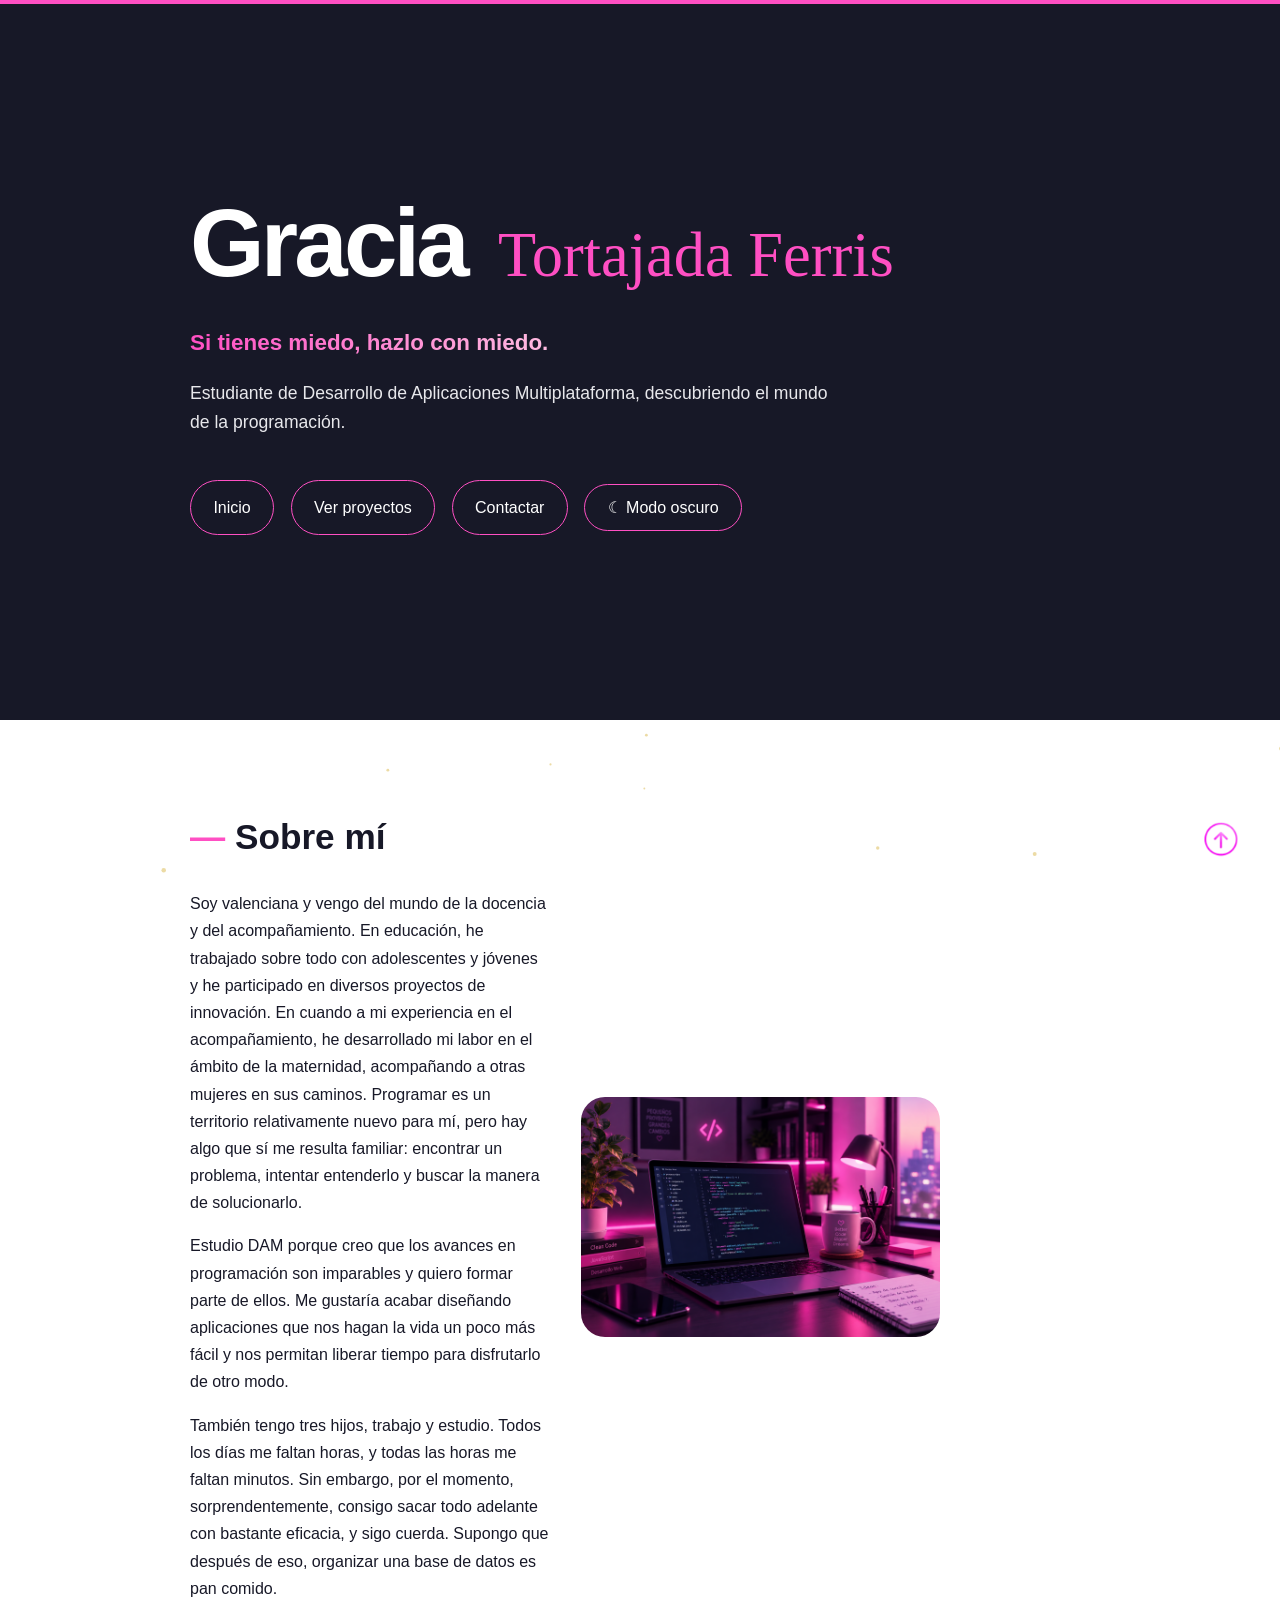
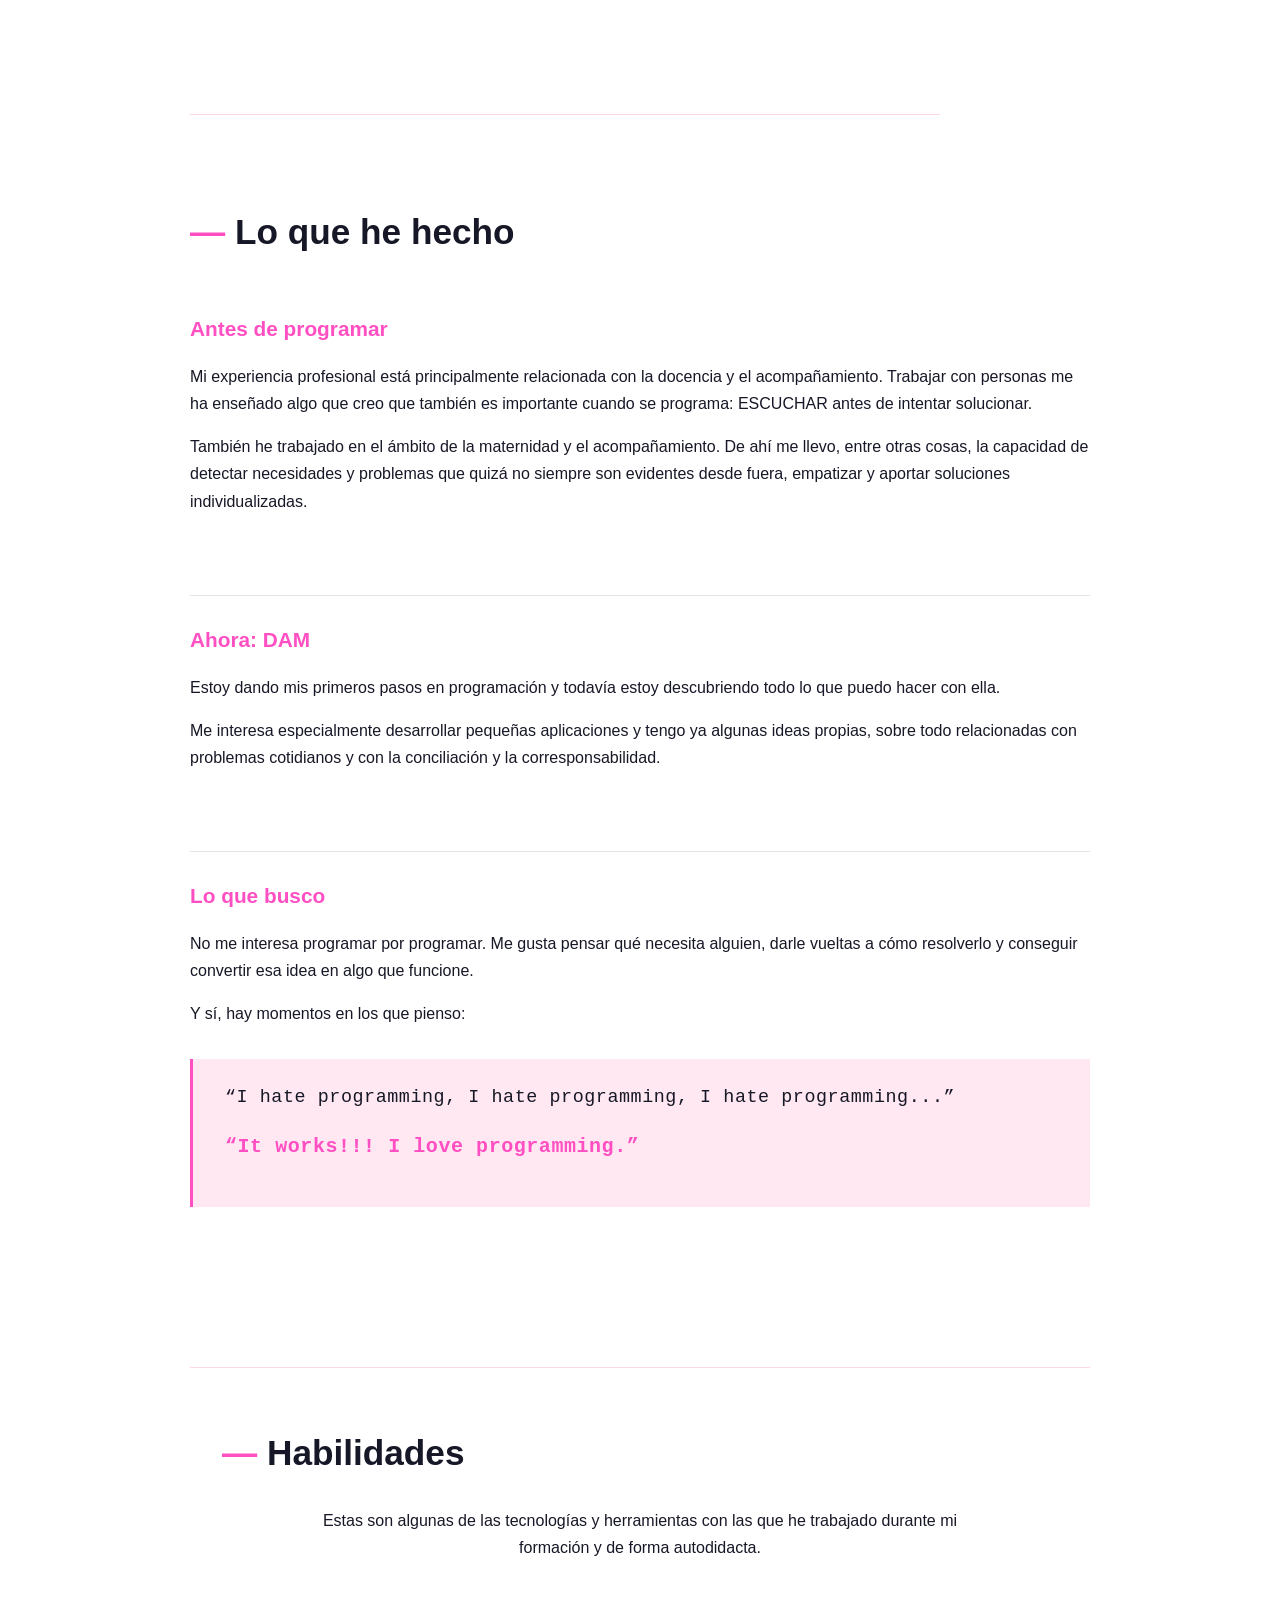
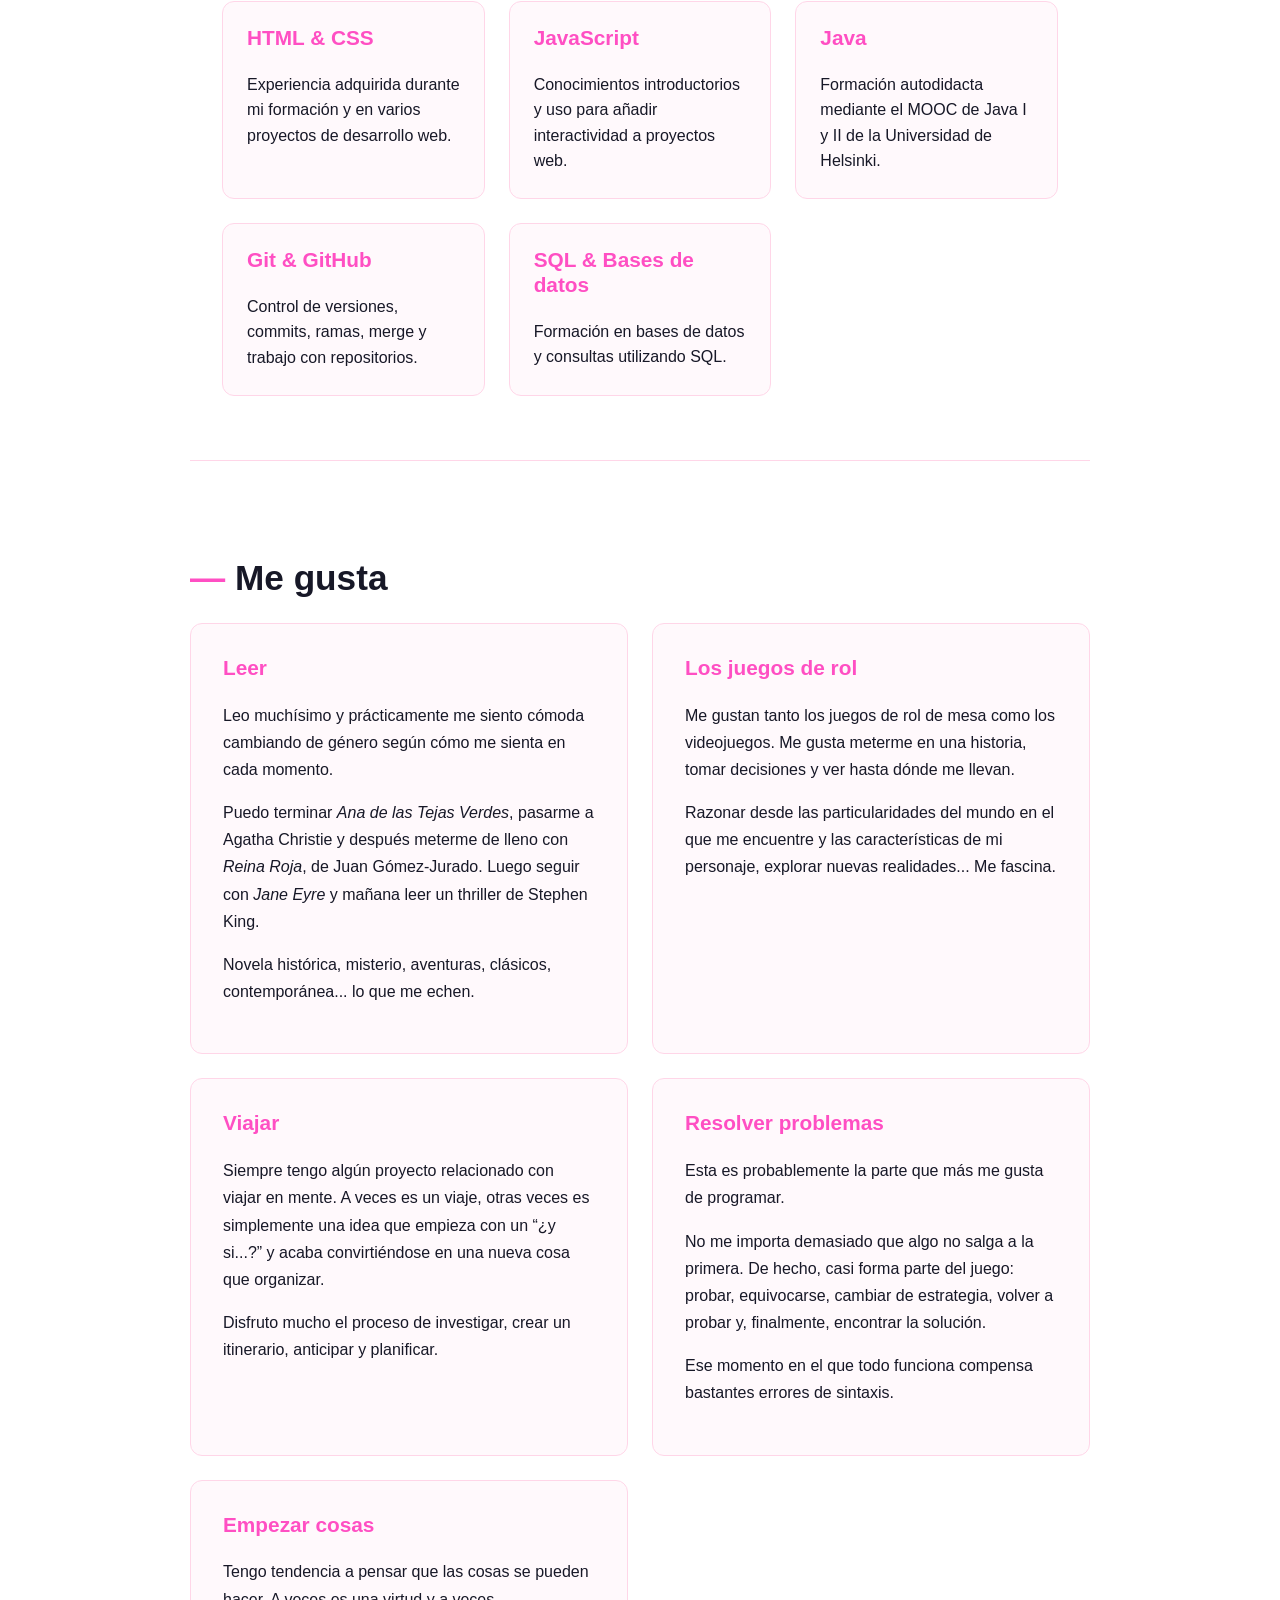
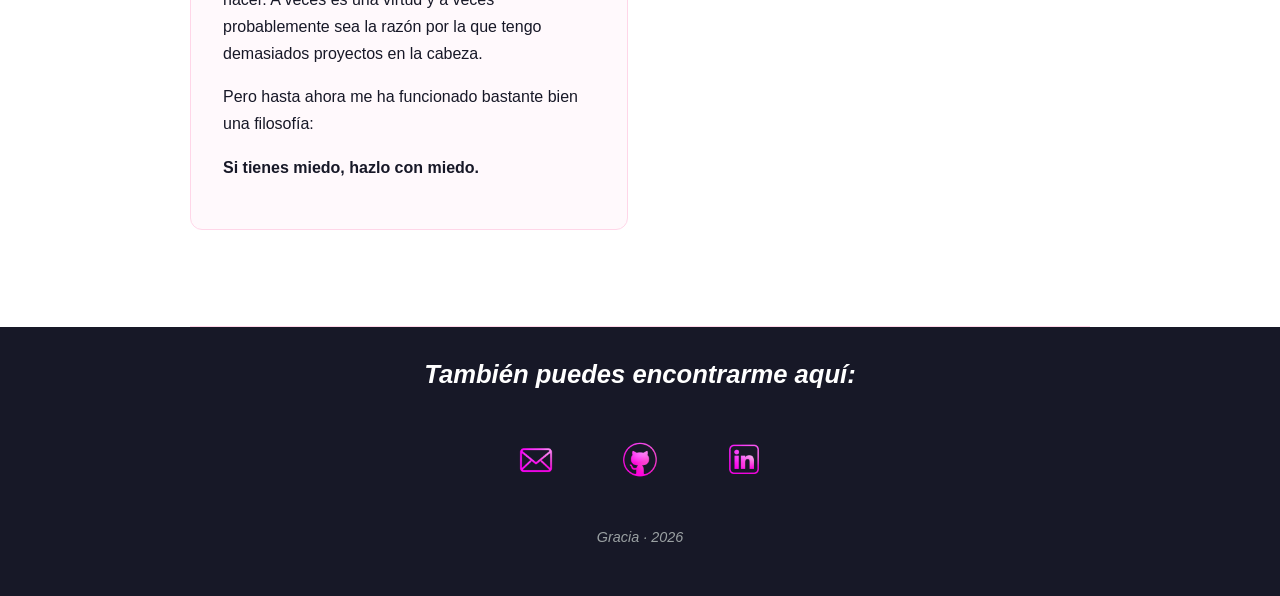
==== commit d946be1e: "Favicon añadido y vídeo demo en el proyecto 3" ====
--- a/index.html
+++ b/index.html
@@ -8,6 +8,7 @@
 
 
 <title>Gracia | Desarrollo de Aplicaciones</title>
+<link rel="icon" type="image/icon" href="images/favicon.ico">
 
 <!-- Hoja de estilos externa -->
 <link rel="stylesheet" href="style.css">
--- a/style.css
+++ b/style.css
@@ -1204,4 +1204,23 @@
 
 #cerrar-imagen:hover {
     color: var(--fucsia);
+}
+/* VIDEO */
+.video-proyecto {
+    grid-column: 1 / -1;
+    margin-top: 1rem;
+}
+
+.video-proyecto h4 {
+    color: var(--fucsia);
+    margin-bottom: 1rem;
+}
+
+.video-proyecto video {
+    width: 100%;
+    max-width: 800px;
+    display: block;
+    margin: 0 auto;
+    border-radius: 10px;
+    border: 1px solid var(--rosa-suave);
 }
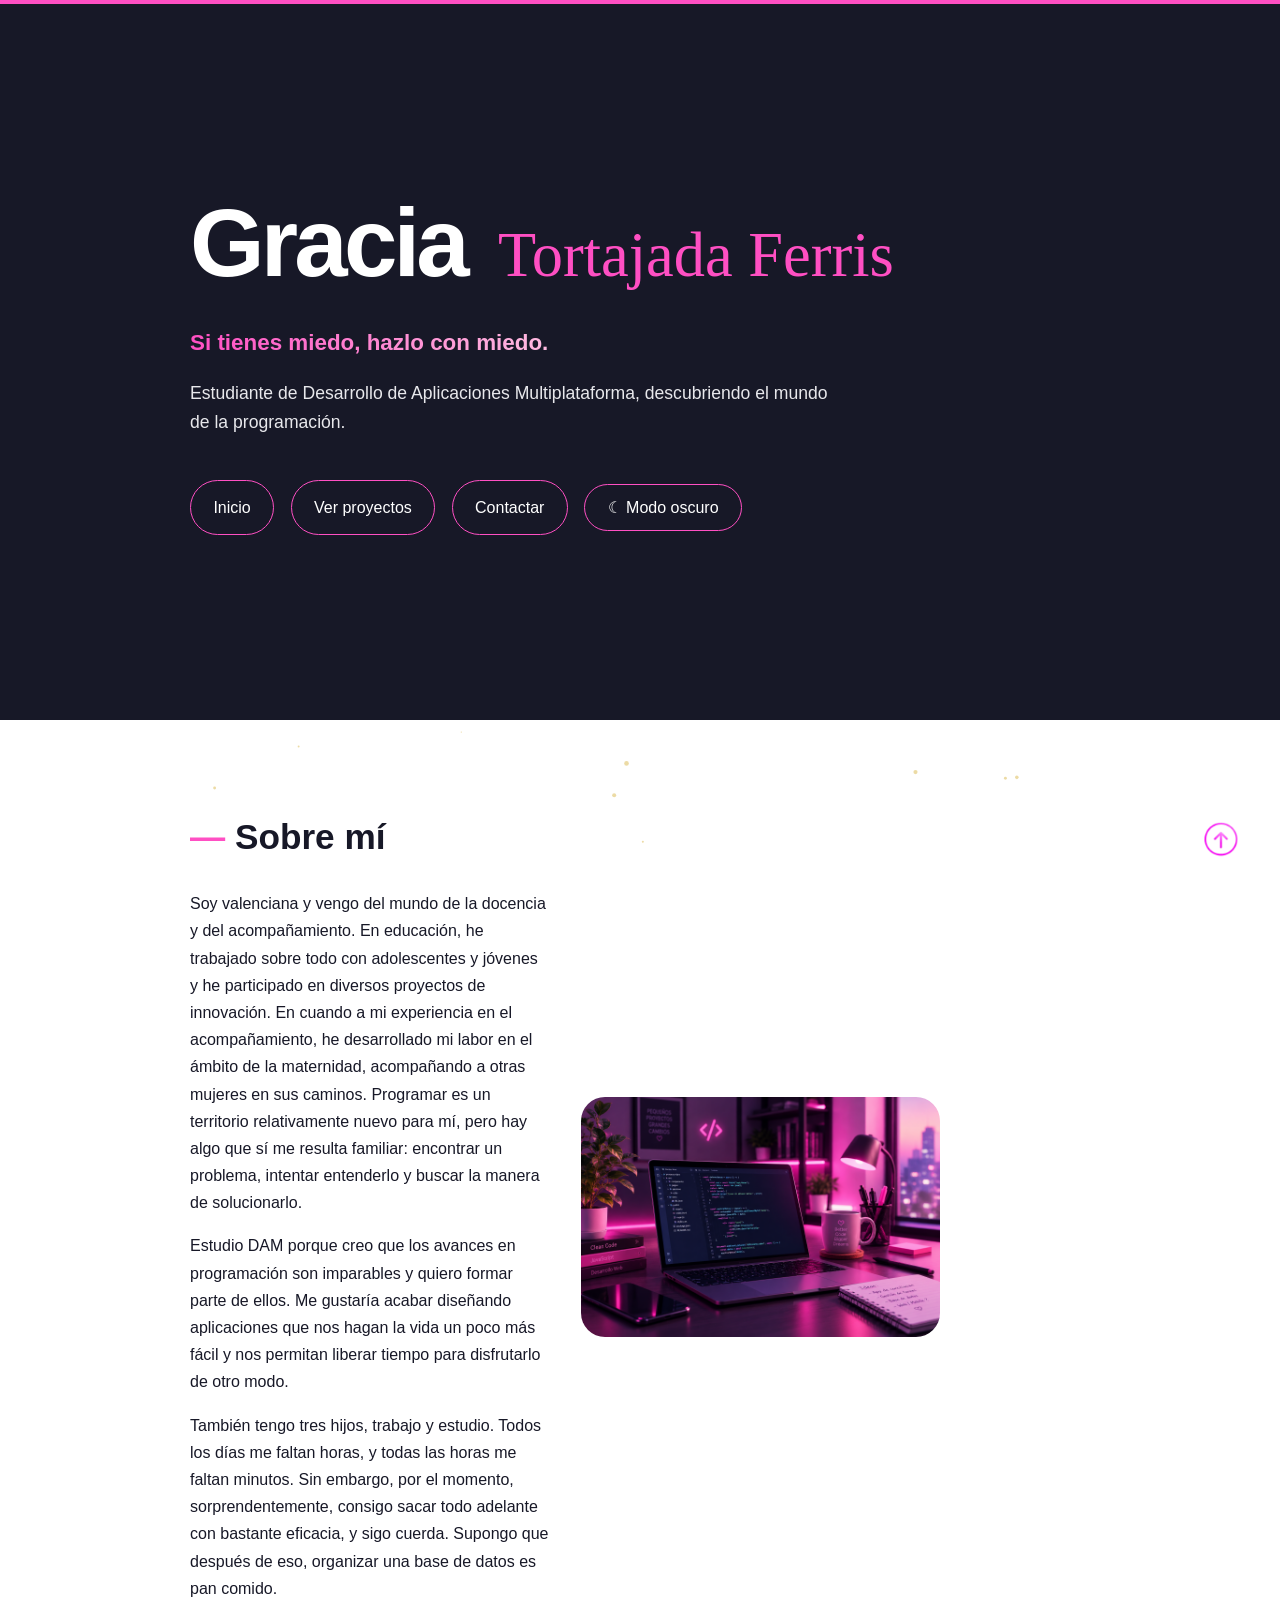
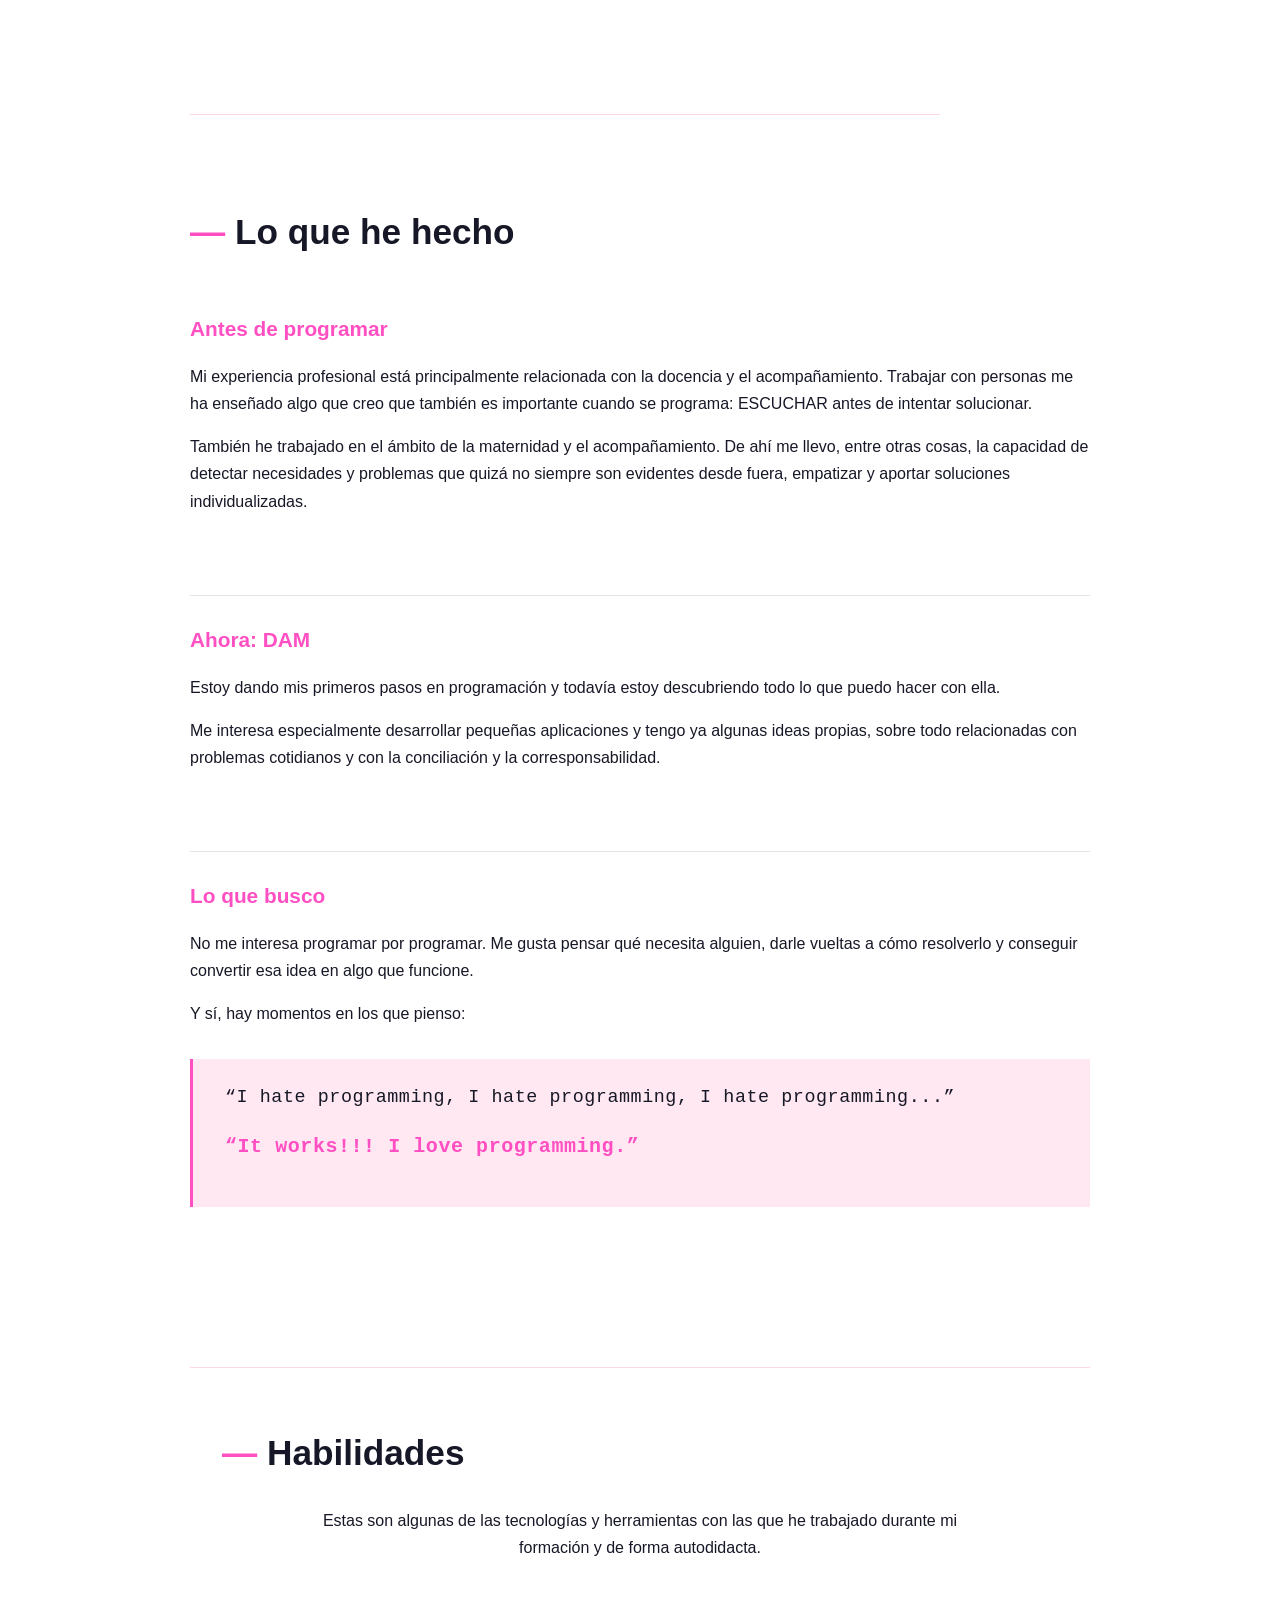
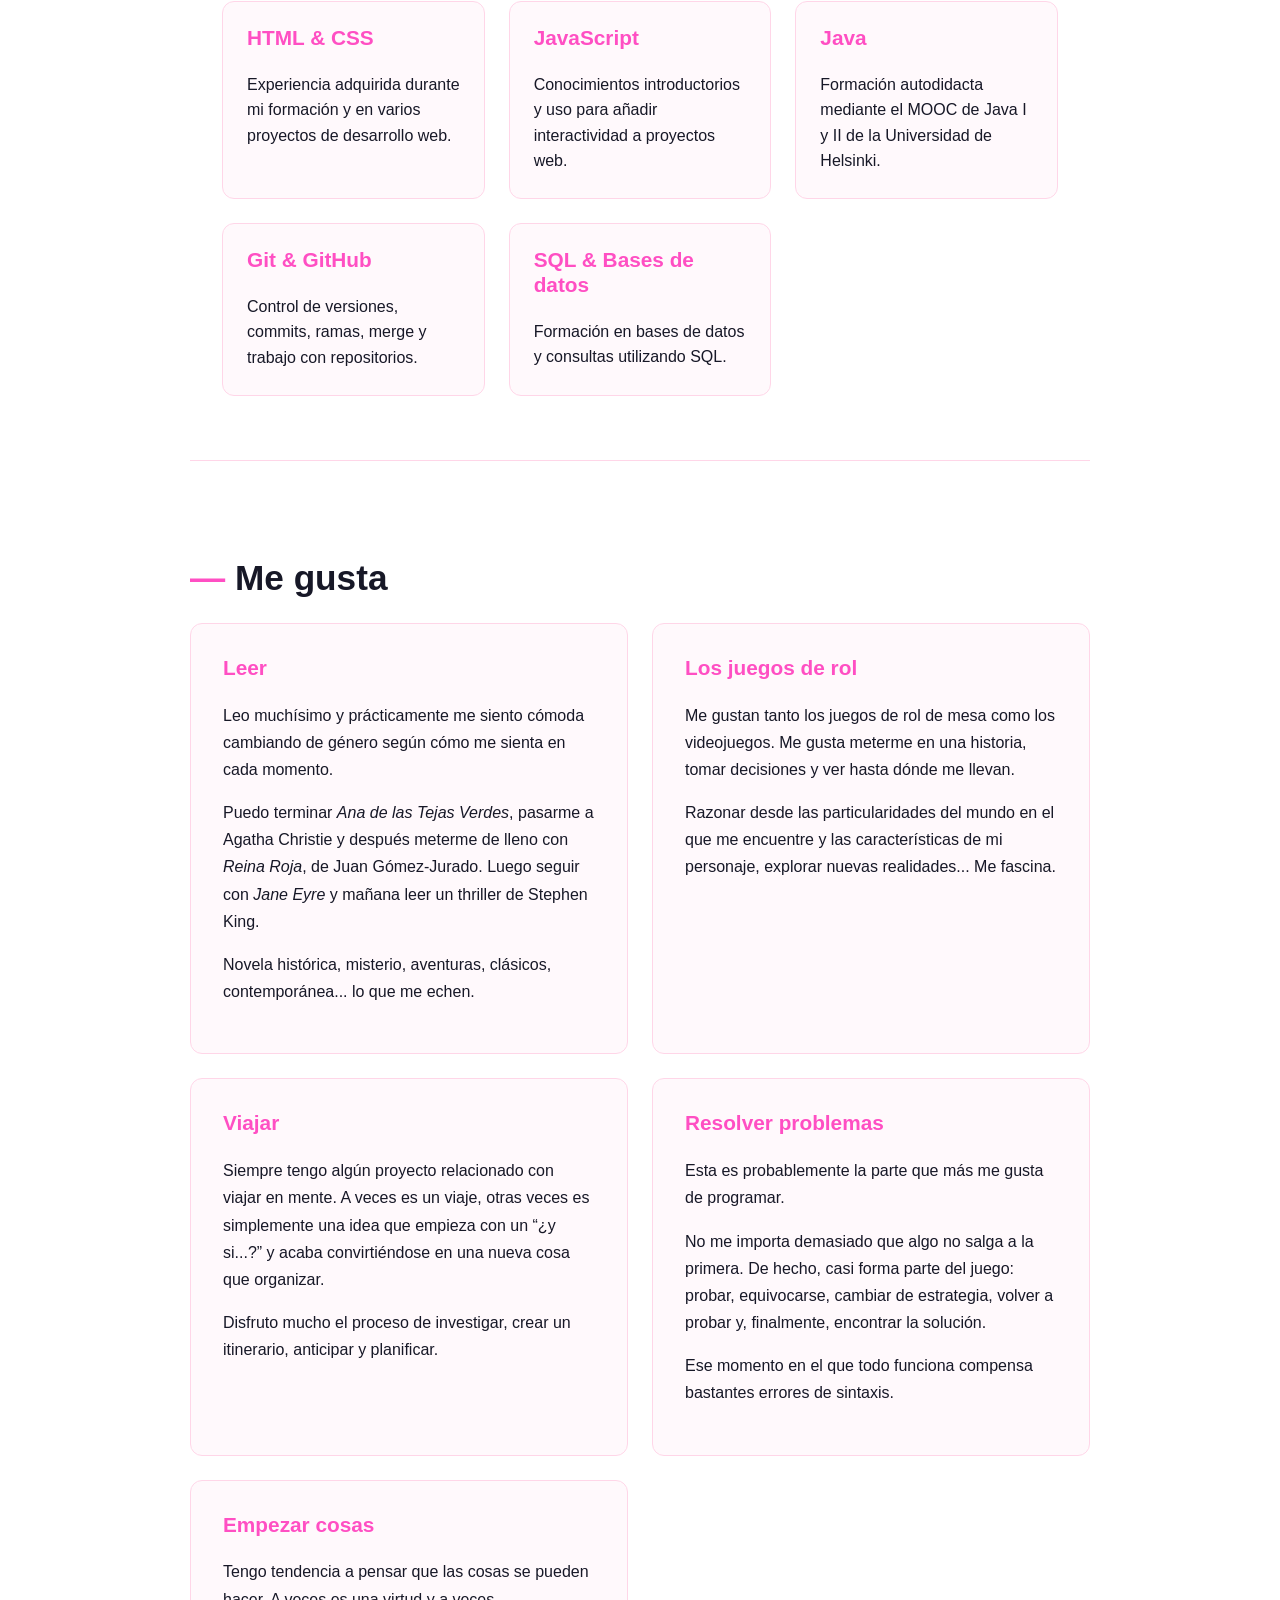
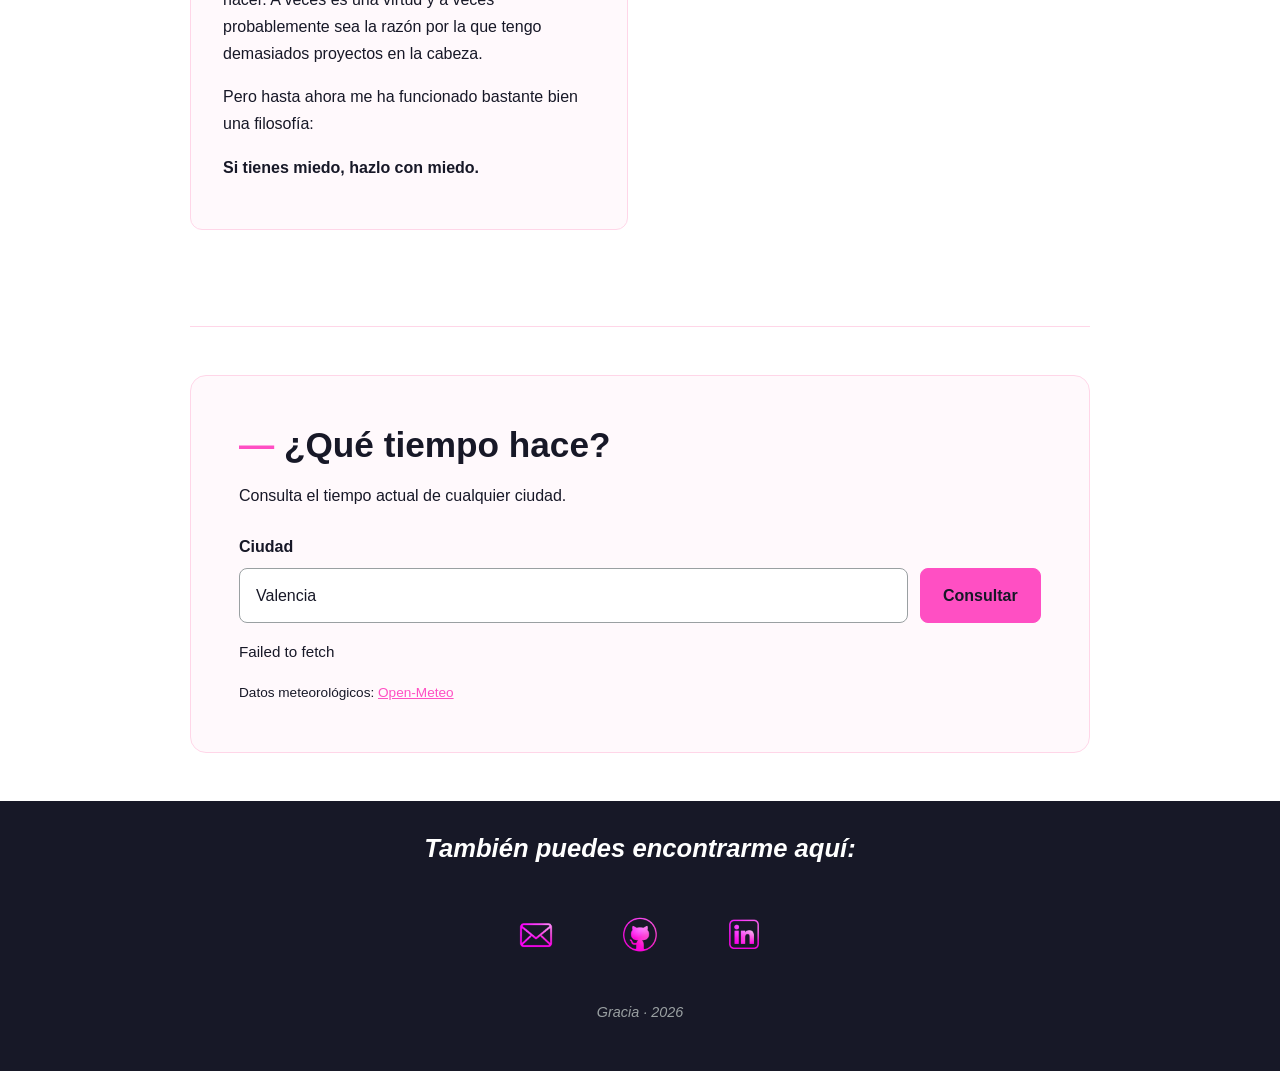
==== commit bf612294: "Incluido apartado consulta meteo" ====
--- a/index.html
+++ b/index.html
@@ -331,6 +331,64 @@
         </article>
     </section>
 
+    
+<!-- WIDGET DEL TIEMPO -->
+<section id="seccion-meteo" class="seccion-meteo">
+    <h2>¿Qué tiempo hace?</h2>
+    <p>Consulta el tiempo actual de cualquier ciudad.</p>
+
+    <form id="formulario-meteo">
+        <label for="ciudad-meteo">Ciudad</label>
+
+        <div class="busqueda-meteo">
+            <input
+                type="text"
+                id="ciudad-meteo"
+                placeholder="Ej. Valencia"
+                value="Valencia"
+                required
+            >
+
+            <button type="submit" id="boton-meteo">
+                Consultar
+            </button>
+        </div>
+    </form>
+
+    <p id="estado-meteo" role="status" aria-live="polite"></p>
+
+    <div id="resultado-meteo" class="resultado-meteo" hidden>
+        <h3 id="nombre-ciudad-meteo"></h3>
+
+        <div class="temperatura-meteo">
+            <span id="icono-meteo" aria-hidden="true">🌤️</span>
+            <p><strong id="temperatura-meteo"></strong></p>
+        </div>
+
+        <p id="descripcion-meteo"></p>
+
+        <div class="datos-meteo">
+            <p>Sensación térmica:
+                <strong id="sensacion-meteo"></strong>
+            </p>
+            <p>Humedad:
+                <strong id="humedad-meteo"></strong>
+            </p>
+            <p>Viento:
+                <strong id="viento-meteo"></strong>
+            </p>
+        </div>
+    </div>
+
+    <p class="credito-meteo">
+        Datos meteorológicos:
+        <a href="https://open-meteo.com/"
+           target="_blank"
+           rel="noopener noreferrer">Open-Meteo</a>
+    </p>
+</section>
+
+
 </main>
 
 
--- a/style.css
+++ b/style.css
@@ -1223,4 +1223,241 @@
     margin: 0 auto;
     border-radius: 10px;
     border: 1px solid var(--rosa-suave);
-}+}
+
+.medios-proyecto > img[src*="svg"] {
+    width: 200px;
+    justify-self: center;
+    grid-column: 1 / -1;
+}
+/* 
+ESTILO ERROR EMAIL */
+.mensaje-error {
+    display: block;
+    color: #d93025;
+    font-size: 0.85rem;
+    margin-top: 5px;
+}
+
+#email[aria-invalid="true"] {
+    border-color: #d93025;
+}
+
+
+/* =========================================================
+   WIDGET METEOROLÓGICO
+   ========================================================= */
+
+#seccion-meteo {
+    padding: 3rem;
+    margin: 3rem 0;
+    border: 1px solid var(--rosa-suave);
+    border-radius: 16px;
+    background-color: #FFF9FC;
+    transition:
+        border-color 0.3s ease,
+        box-shadow 0.3s ease;
+}
+
+#seccion-meteo:hover {
+    border-color: var(--fucsia);
+    box-shadow: 0 10px 30px rgba(255, 79, 195, 0.10);
+}
+
+#seccion-meteo h2 {
+    margin-bottom: 1rem;
+}
+
+#seccion-meteo > p {
+    line-height: 1.7;
+}
+
+#seccion-meteo form {
+    margin-top: 1.5rem;
+}
+
+#seccion-meteo label {
+    display: block;
+    margin-bottom: 0.5rem;
+    font-weight: bold;
+}
+
+#seccion-meteo .busqueda-meteo {
+    display: flex;
+    gap: 0.75rem;
+}
+
+#seccion-meteo input {
+    flex: 1;
+    min-width: 0;
+    padding: 0.8rem 1rem;
+    border: 1px solid var(--gris);
+    border-radius: 8px;
+    background-color: var(--blanco);
+    color: var(--negro-lila);
+    font: inherit;
+}
+
+#seccion-meteo input:focus {
+    outline: 2px solid var(--fucsia);
+    border-color: var(--fucsia);
+}
+
+#seccion-meteo button {
+    padding: 0.8rem 1.4rem;
+    border: 1px solid var(--fucsia);
+    border-radius: 8px;
+    background-color: var(--fucsia);
+    color: var(--negro-lila);
+    font: inherit;
+    font-weight: bold;
+    cursor: pointer;
+    transition:
+        background-color 0.3s ease,
+        color 0.3s ease,
+        transform 0.3s ease;
+}
+
+#seccion-meteo button:hover {
+    background-color: var(--negro-lila);
+    color: var(--blanco);
+    transform: translateY(-2px);
+}
+
+#seccion-meteo button:disabled {
+    opacity: 0.6;
+    cursor: wait;
+    transform: none;
+}
+
+#estado-meteo {
+    margin-top: 1rem;
+    color: var(--negro-lila);
+    font-size: 0.95rem;
+}
+
+#resultado-meteo {
+    margin-top: 1.5rem;
+    padding: 1.5rem;
+    border: 1px solid var(--rosa-suave);
+    border-radius: 12px;
+    background-color: var(--blanco);
+}
+
+#resultado-meteo[hidden] {
+    display: none;
+}
+
+#nombre-ciudad-meteo {
+    color: var(--negro-lila);
+    margin-bottom: 1rem;
+}
+
+#seccion-meteo .temperatura-meteo {
+    display: flex;
+    align-items: center;
+    justify-content: center;
+    gap: 1rem;
+}
+
+#icono-meteo {
+    font-size: 3rem;
+}
+
+#temperatura-meteo {
+    color: var(--fucsia);
+    font-size: 2.5rem;
+    margin: 0;
+}
+
+#descripcion-meteo {
+    text-align: center;
+    font-weight: bold;
+}
+
+#seccion-meteo .datos-meteo {
+    display: grid;
+    grid-template-columns: repeat(3, minmax(0, 1fr));
+    gap: 1rem;
+    margin-top: 1.5rem;
+}
+
+#seccion-meteo .datos-meteo p {
+    margin: 0;
+    padding: 0.8rem;
+    border-radius: 8px;
+    background-color: #FFF9FC;
+    overflow-wrap: anywhere;
+}
+
+#seccion-meteo .datos-meteo strong {
+    display: block;
+    color: var(--fucsia);
+}
+
+#seccion-meteo .credito-meteo {
+    margin-top: 1rem;
+    margin-bottom: 0;
+    font-size: 0.85rem;
+}
+
+#seccion-meteo .credito-meteo a {
+    color: var(--fucsia);
+}
+
+/* MODO OSCURO */
+
+body.modo-oscuro #seccion-meteo {
+    background-color: #211E2D;
+    border-color: #4A3A4B;
+}
+
+body.modo-oscuro #seccion-meteo:hover {
+    border-color: var(--fucsia);
+}
+
+body.modo-oscuro #seccion-meteo #estado-meteo,
+body.modo-oscuro #seccion-meteo label {
+    color: var(--blanco);
+}
+
+body.modo-oscuro #seccion-meteo input {
+    background-color: var(--negro-lila);
+    color: var(--blanco);
+    border-color: #725064;
+}
+
+body.modo-oscuro #resultado-meteo {
+    background-color: var(--negro-lila);
+    border-color: #4A3A4B;
+}
+
+body.modo-oscuro #nombre-ciudad-meteo {
+    color: var(--blanco);
+}
+
+body.modo-oscuro #seccion-meteo .datos-meteo p {
+    background-color: #2A2030;
+    color: var(--blanco);
+}
+
+/* MÓVILES */
+
+@media (max-width: 600px) {
+    #seccion-meteo {
+        padding: 1.5rem;
+        margin: 2rem 0;
+    }
+
+    #seccion-meteo .busqueda-meteo {
+        flex-direction: column;
+    }
+
+    #seccion-meteo button {
+        width: 100%;
+    }
+
+    #seccion-meteo .datos-meteo {
+        grid-template-columns: 1fr;
+    }
+}
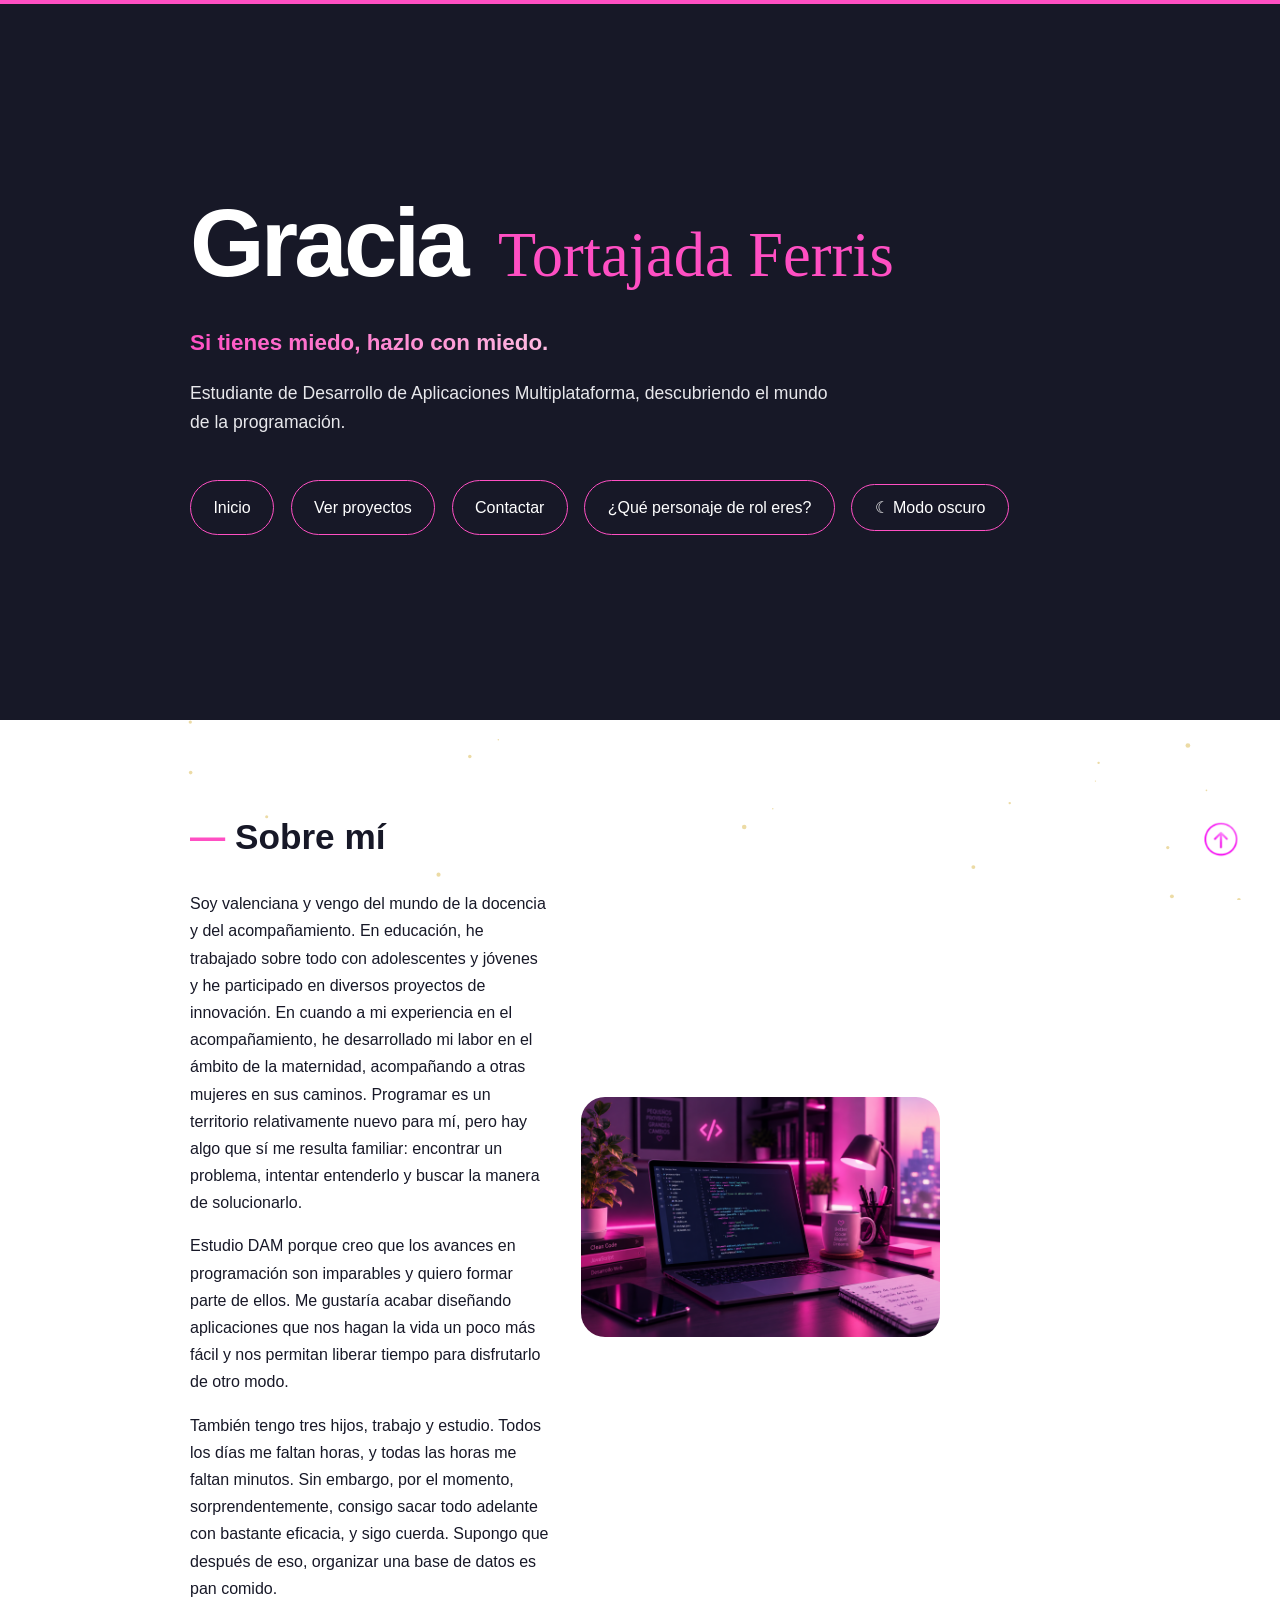
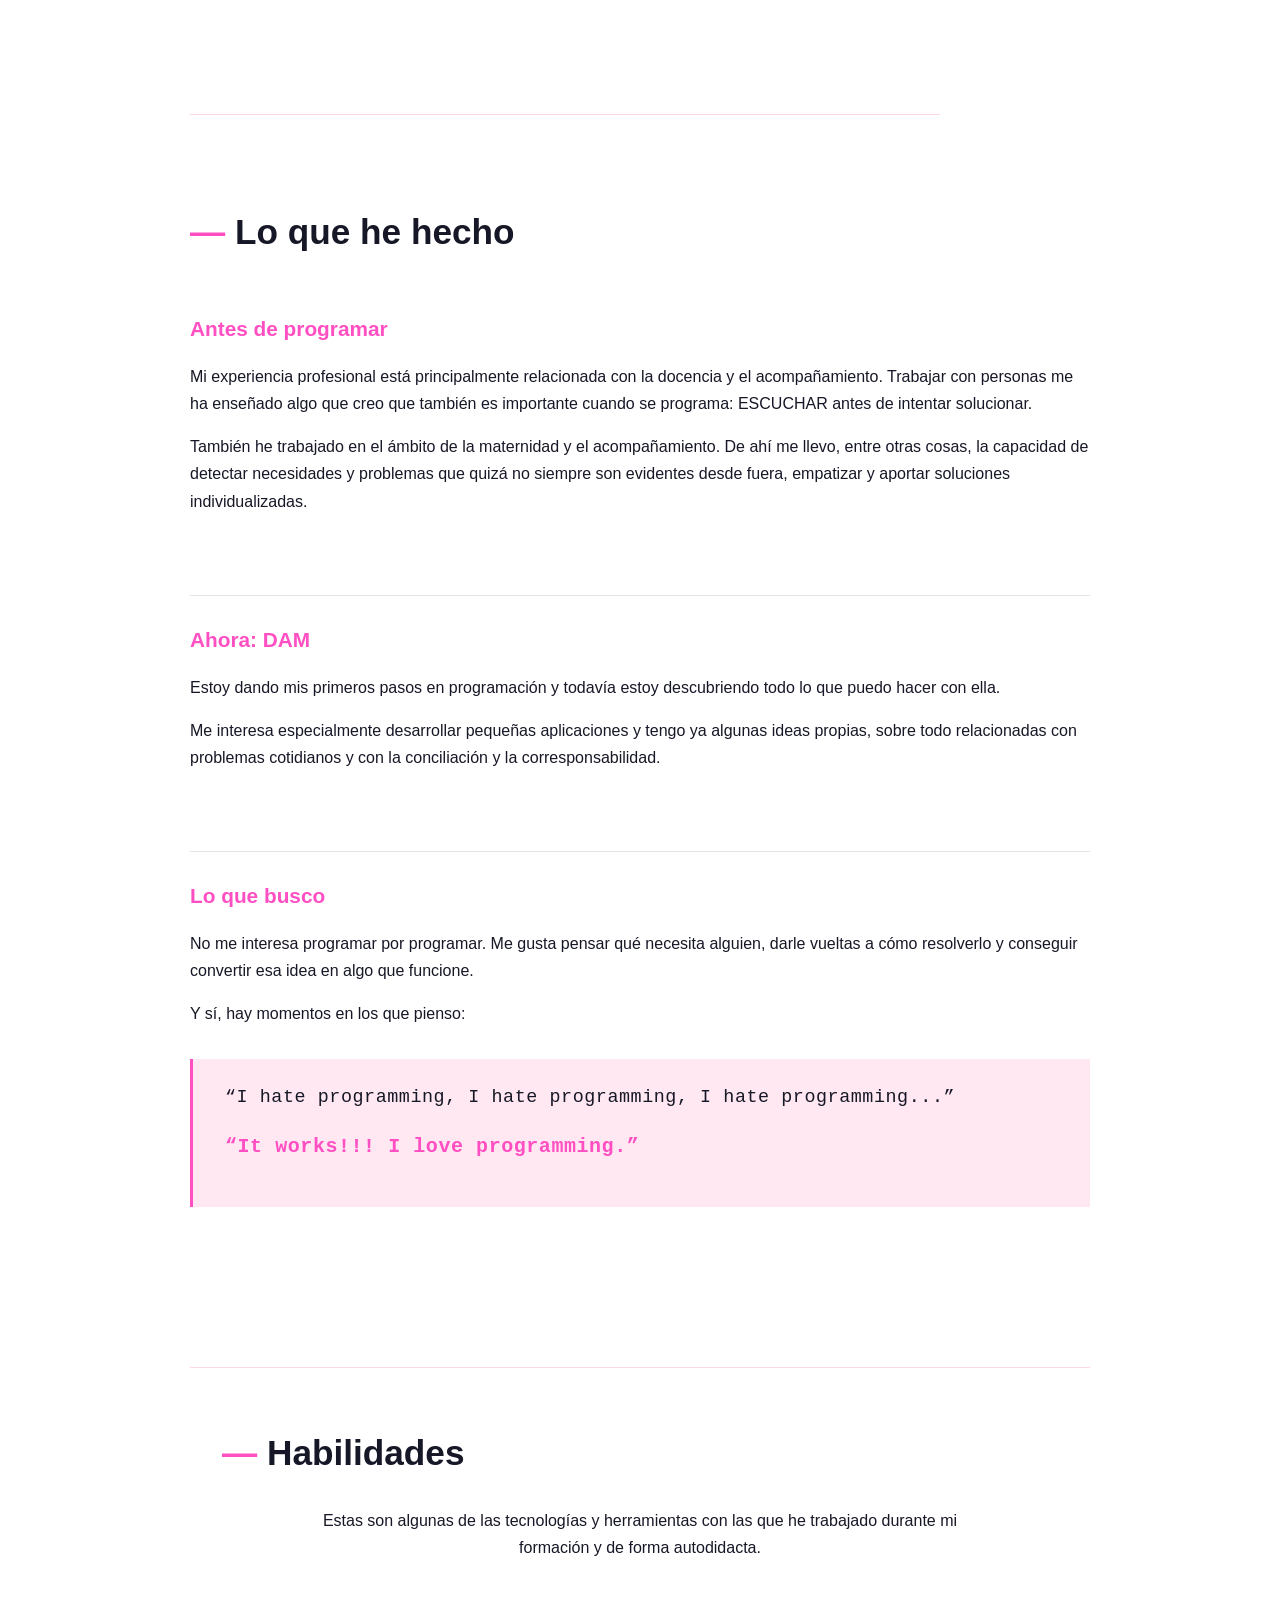
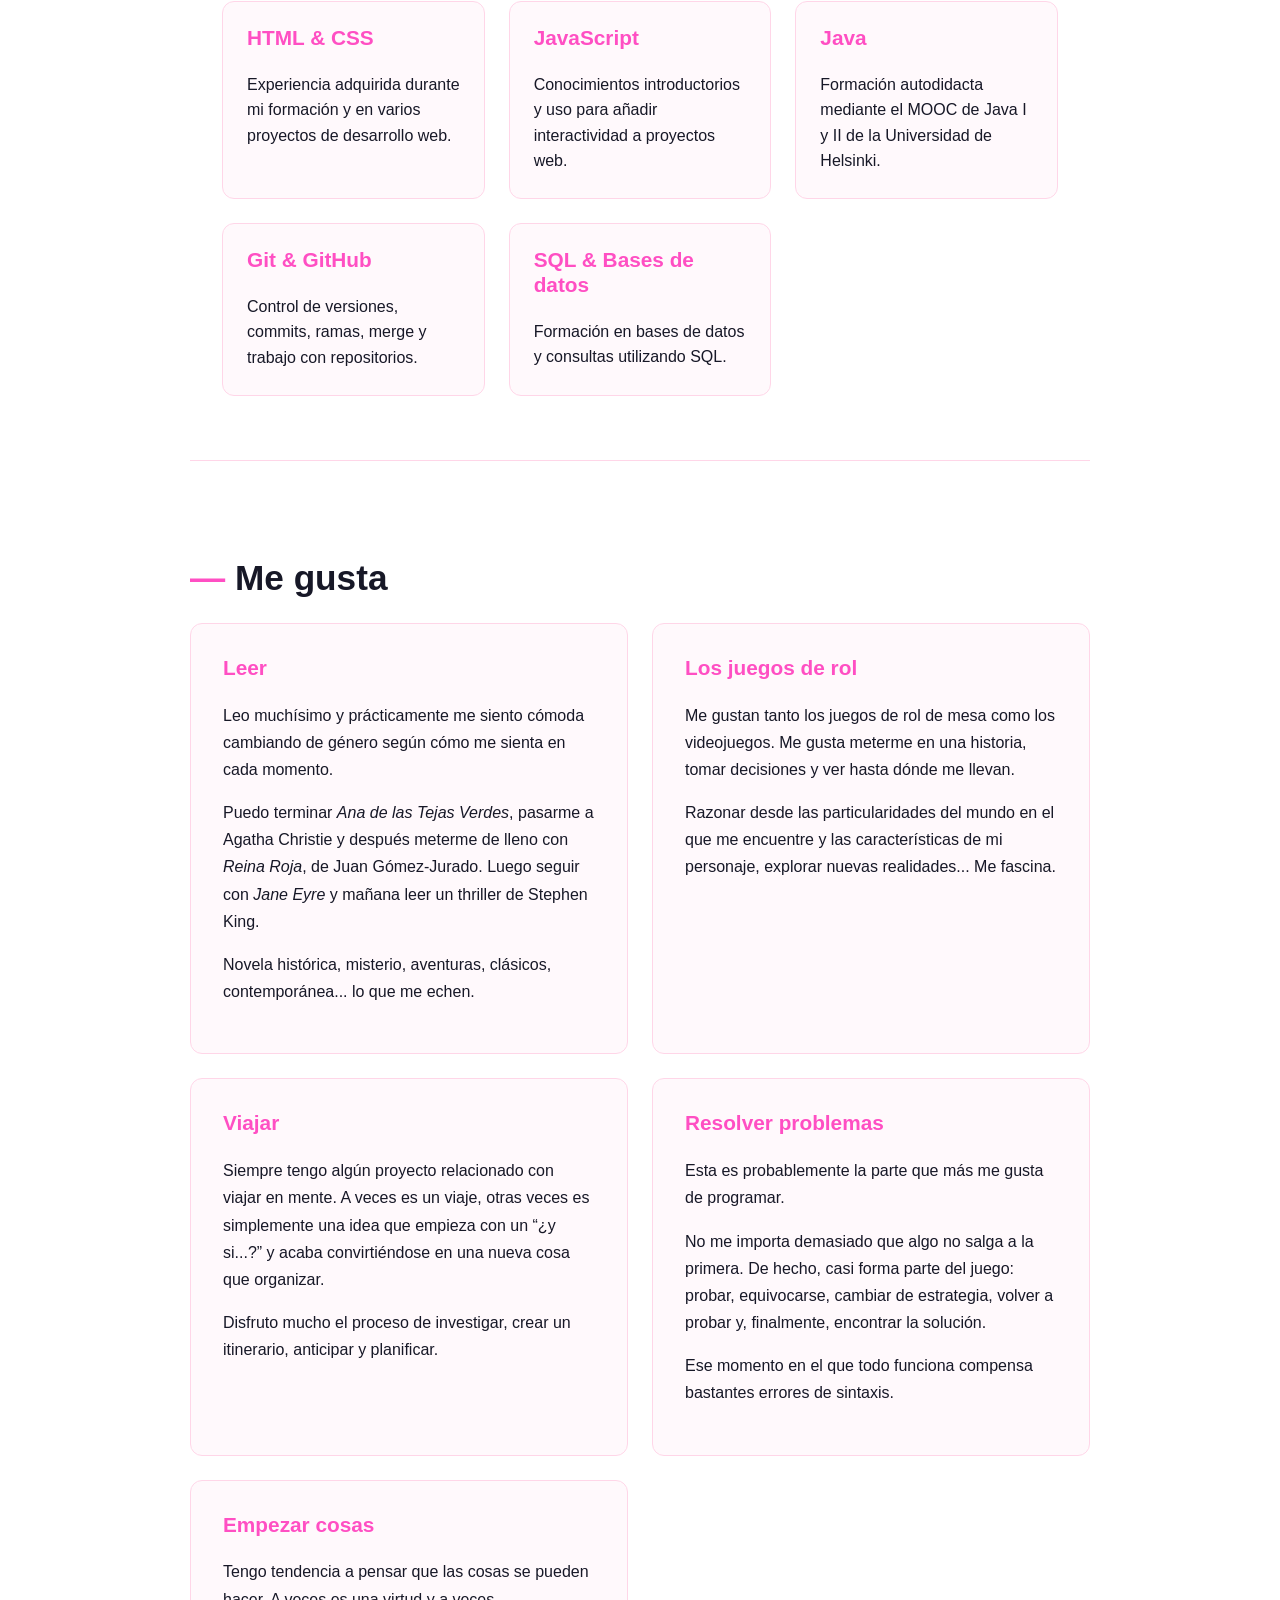
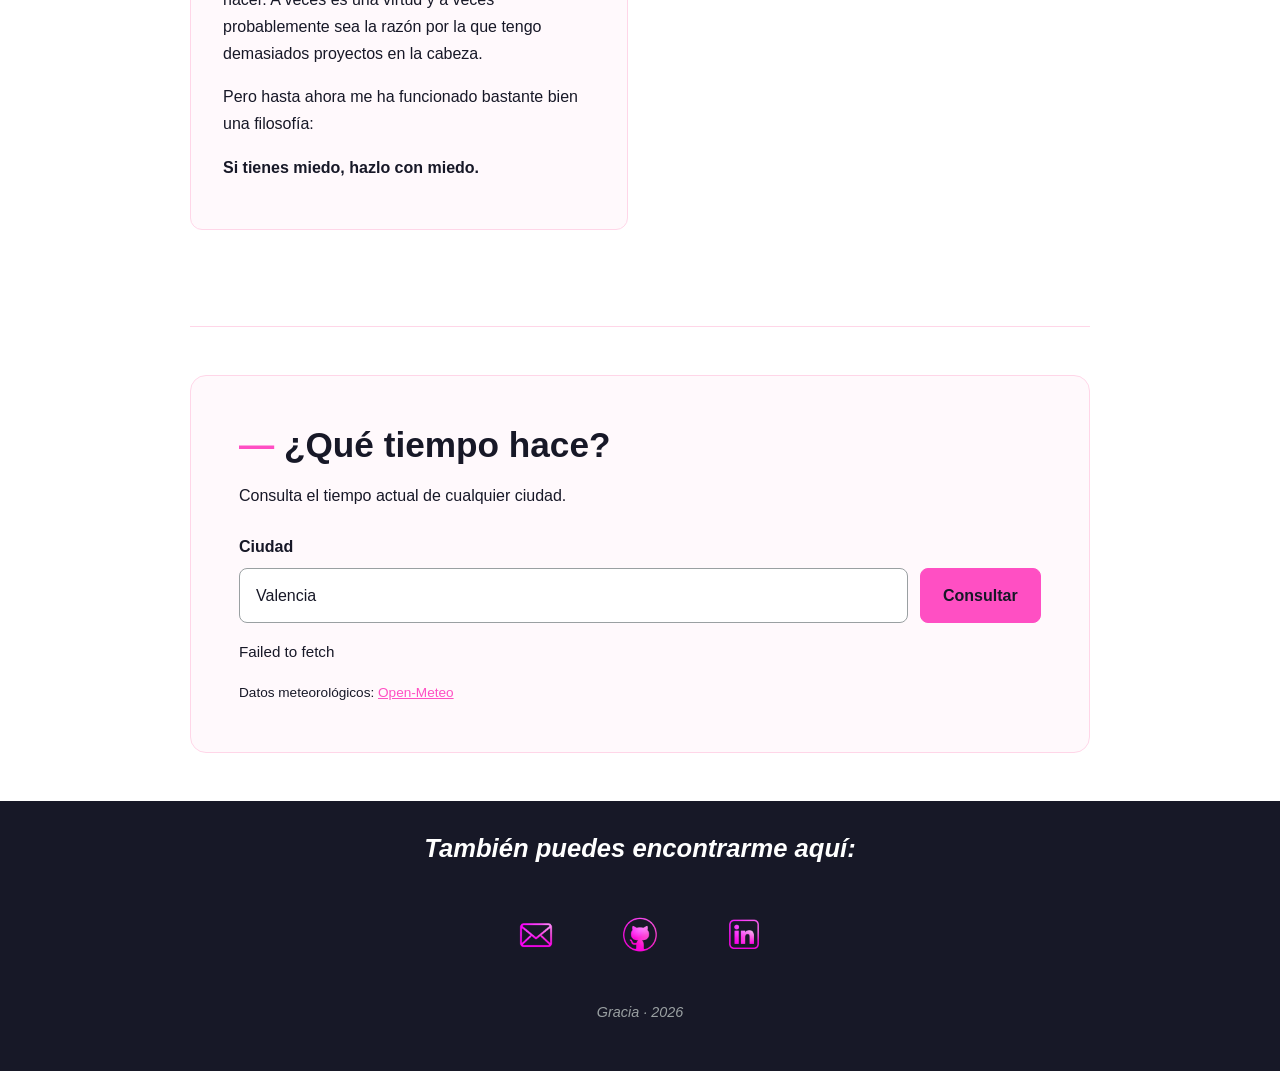
==== commit 2505f33a: "He añadido la cuarta página en la que se incluye un test para asignar un personaje de rol" ====
--- a/index.html
+++ b/index.html
@@ -34,9 +34,12 @@
             Estudiante de Desarrollo de Aplicaciones Multiplataforma,
             descubriendo el mundo de la programación.
         </p>
-          <a href="index.html">Inicio</a>
+            
+        <a href="index.html">Inicio</a>
         <a href="proyectos.html">Ver proyectos</a>
         <a href="contacto.html">Contactar</a>
+        <a href="test-rol.html">¿Qué personaje de rol eres?</a>
+
 
         <!-- Botón para cambiar entre modo claro y modo oscuro -->
         <button id="boton-tema" type="button"> ☾ Modo oscuro </button>
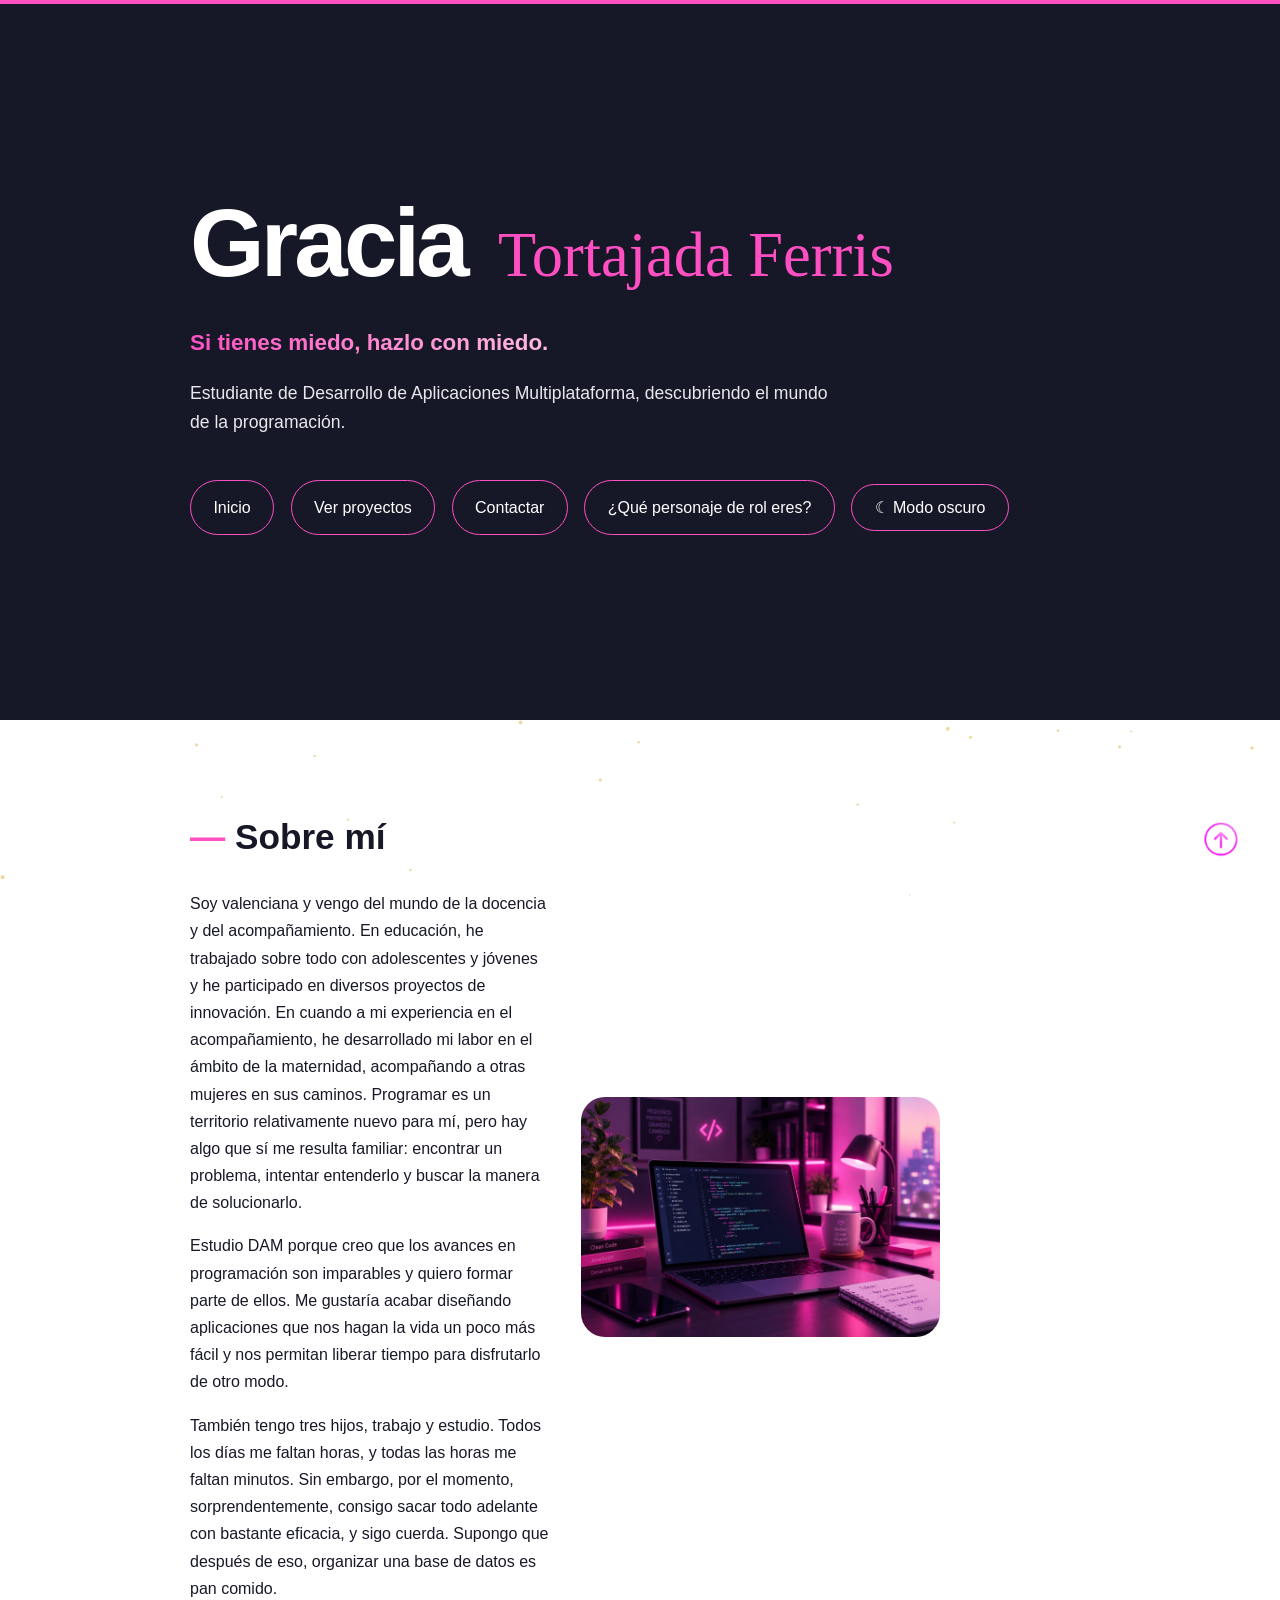
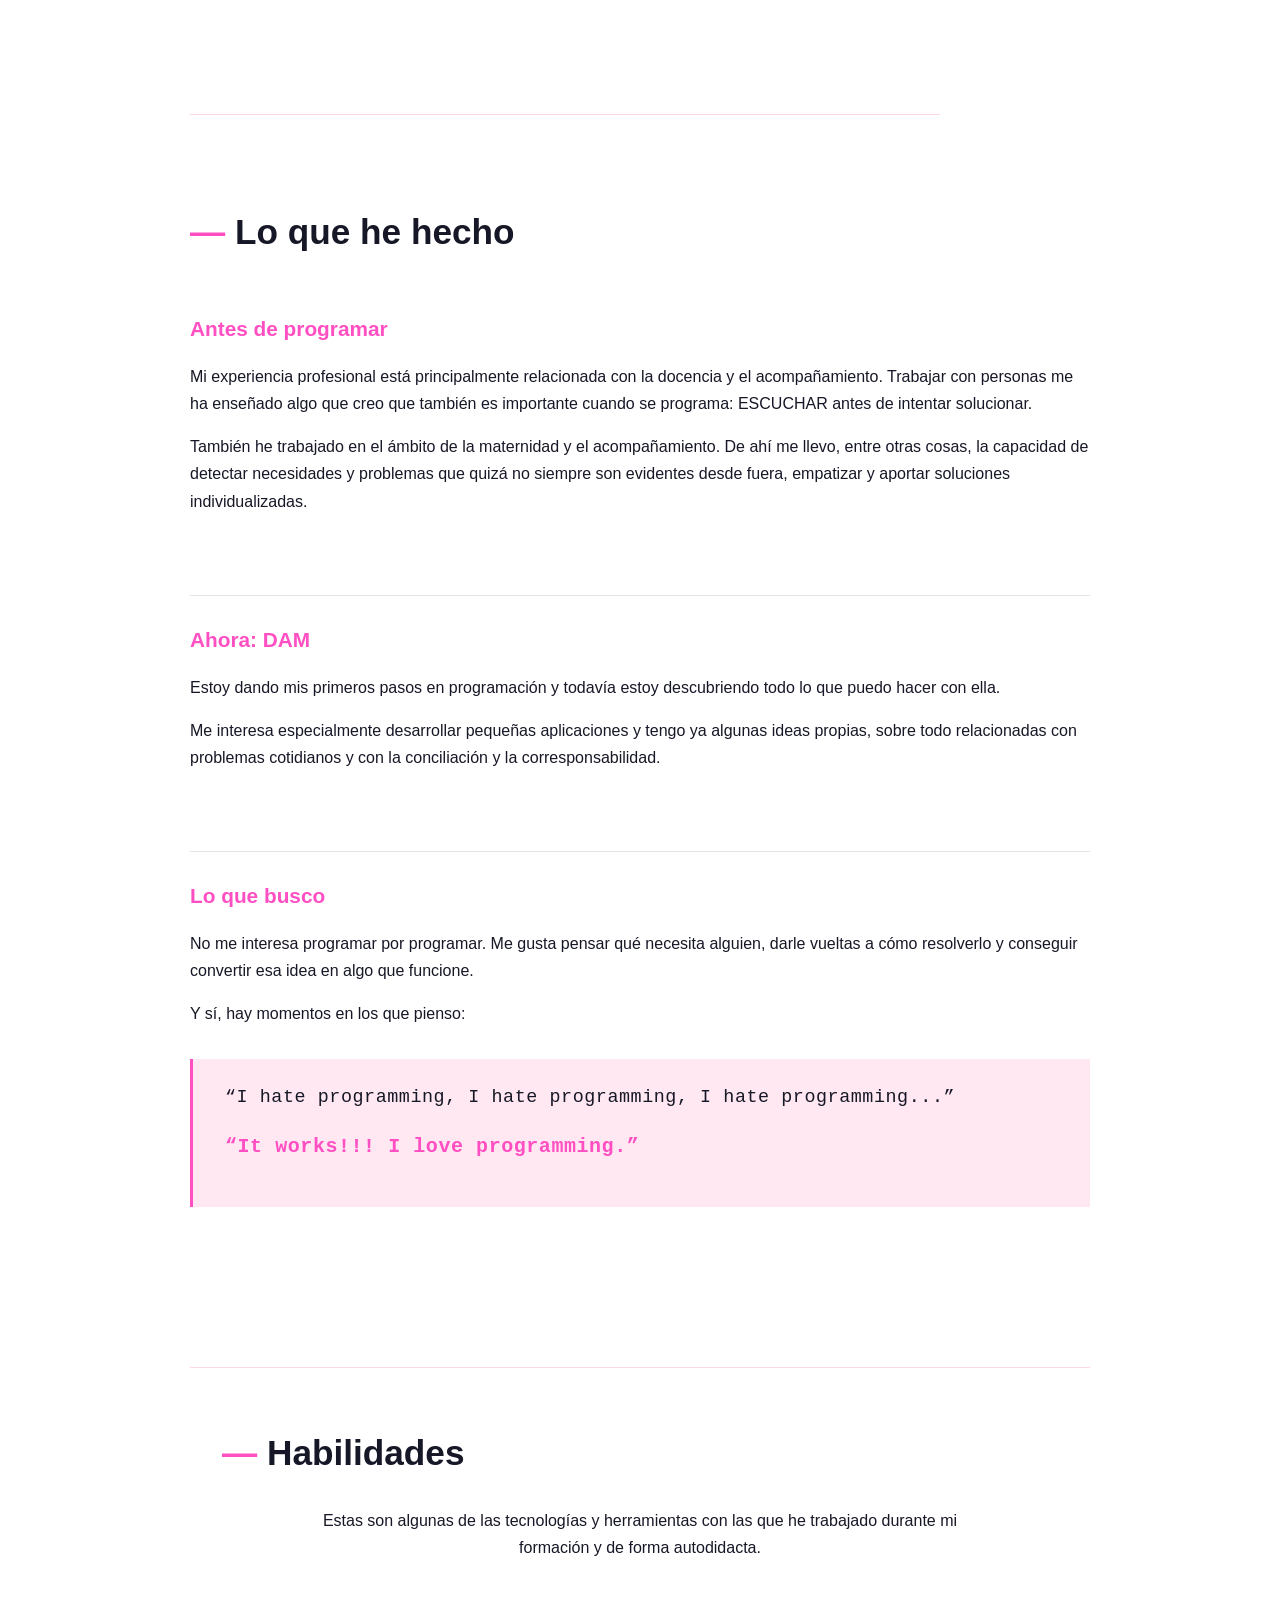
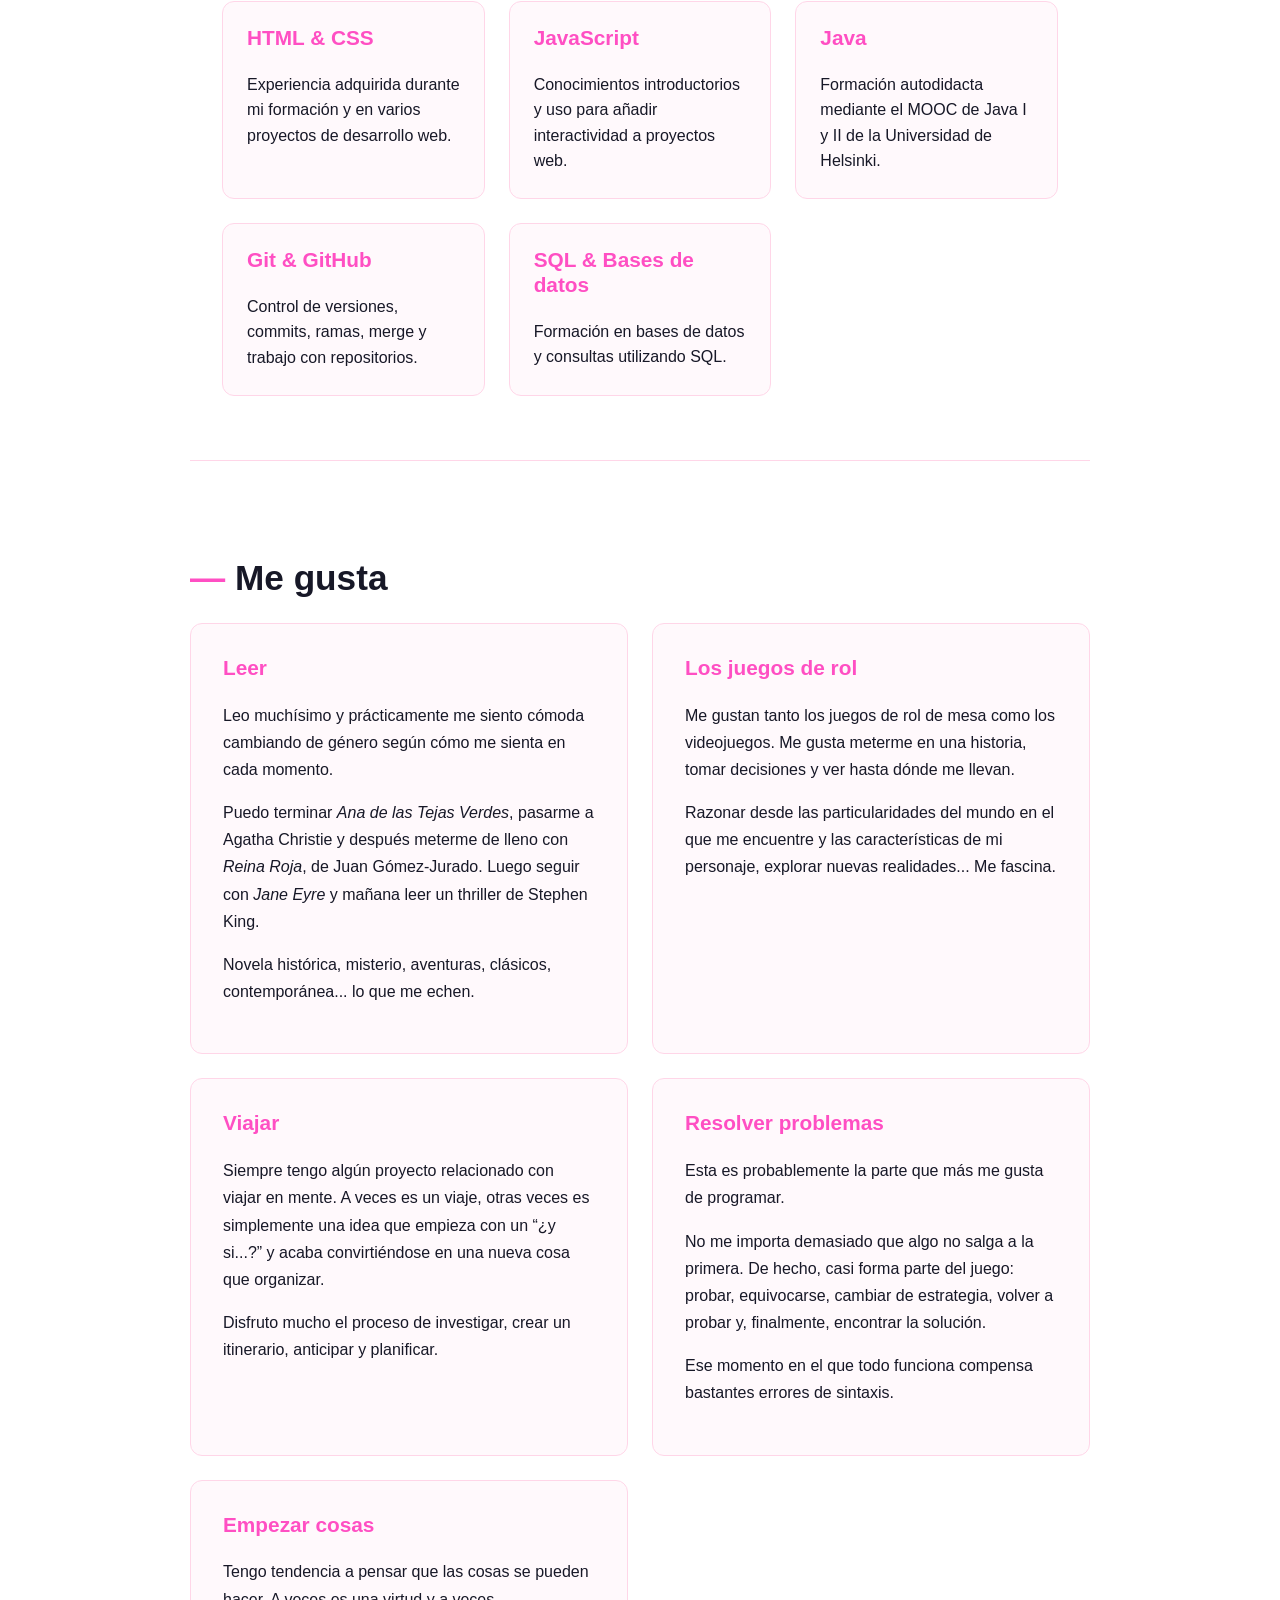
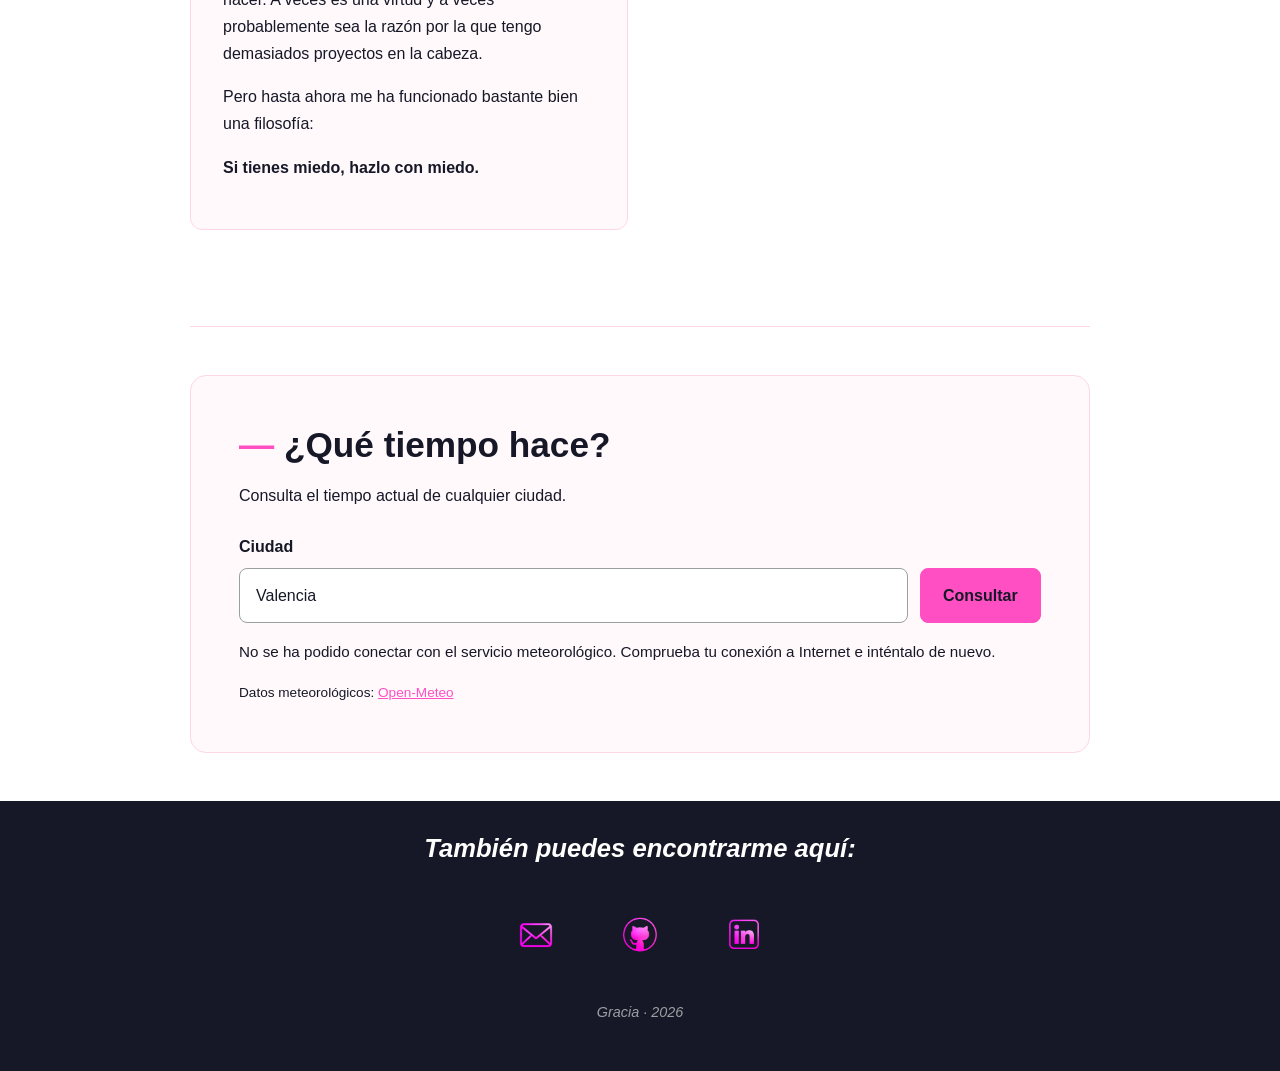
==== commit db623d91: "Separación js de la api meteo en un archivo diferente. Actulización cada minuto del tiempo. Configur" ====
--- a/index.html
+++ b/index.html
@@ -429,6 +429,7 @@
 
 <!-- Enlace al archivo js -->
 <script src="script.js"></script>
+<script src="api.js"></script>
 
 </body>
 
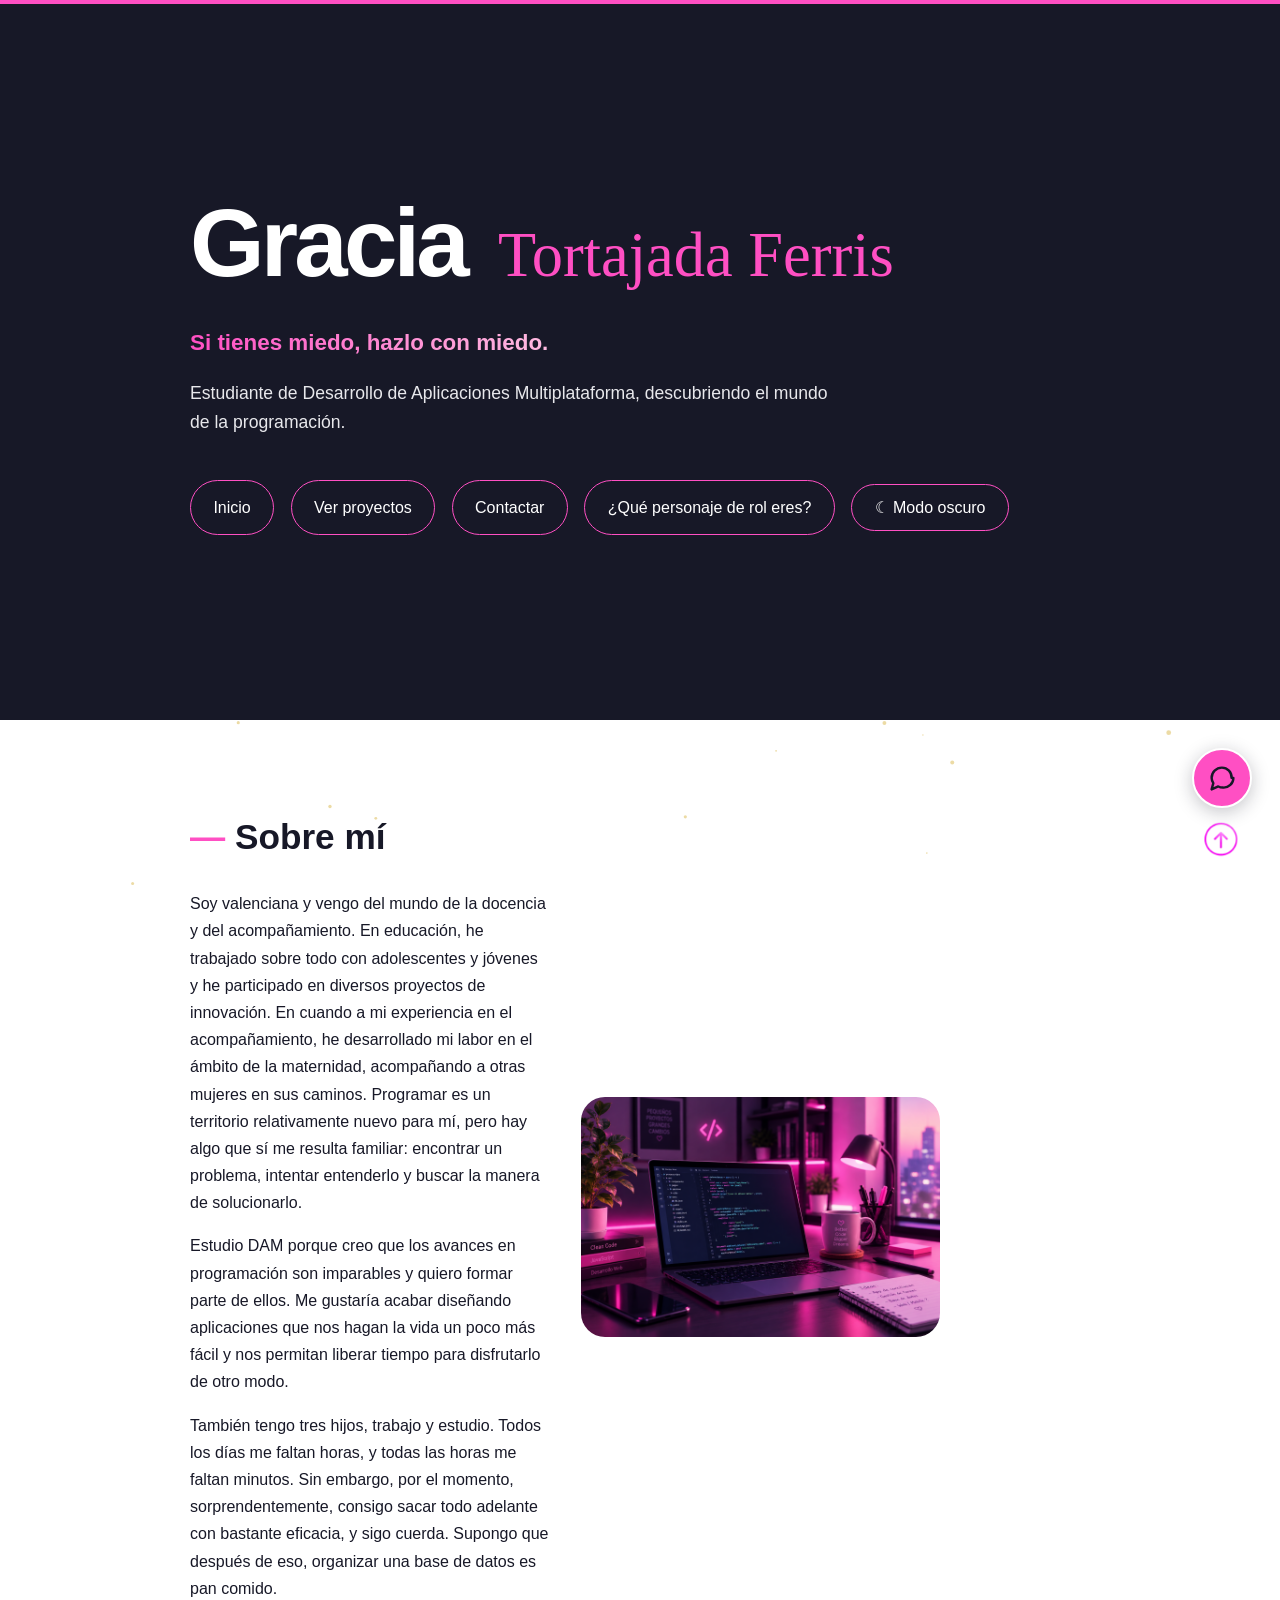
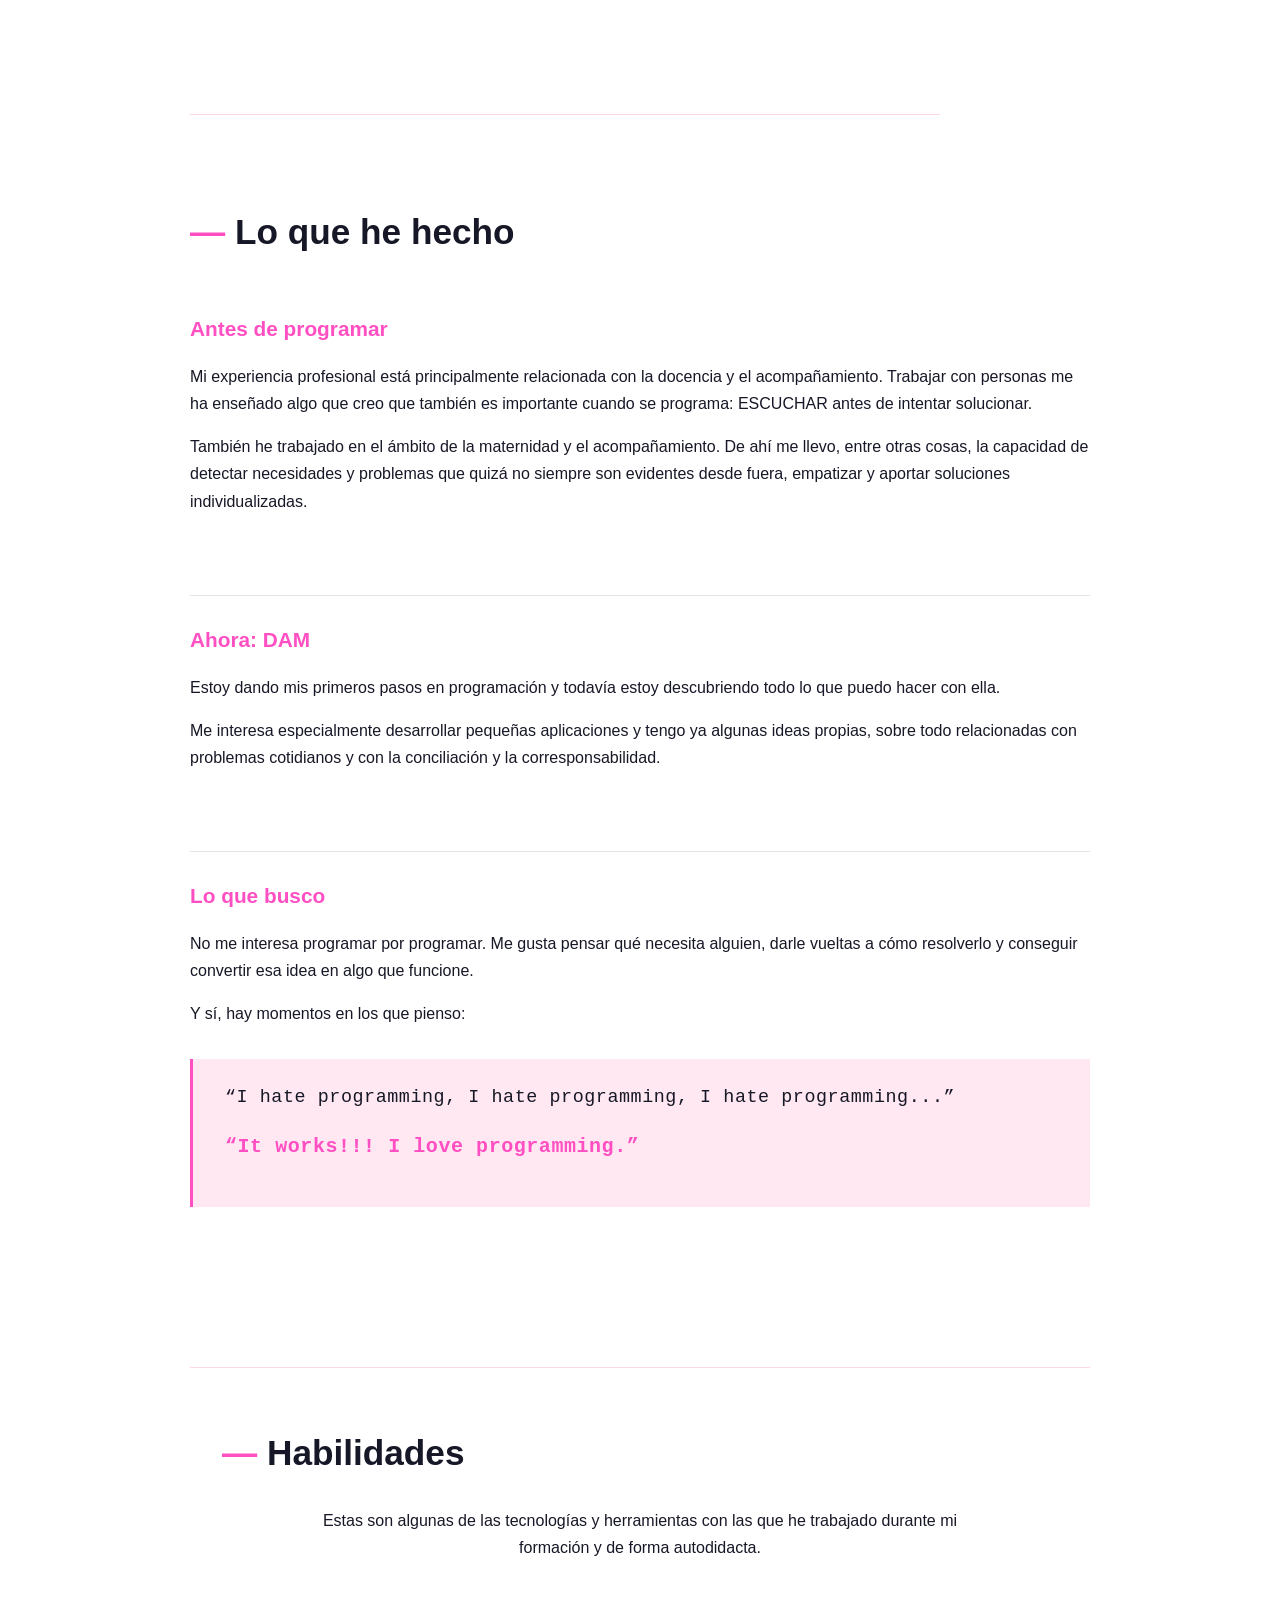
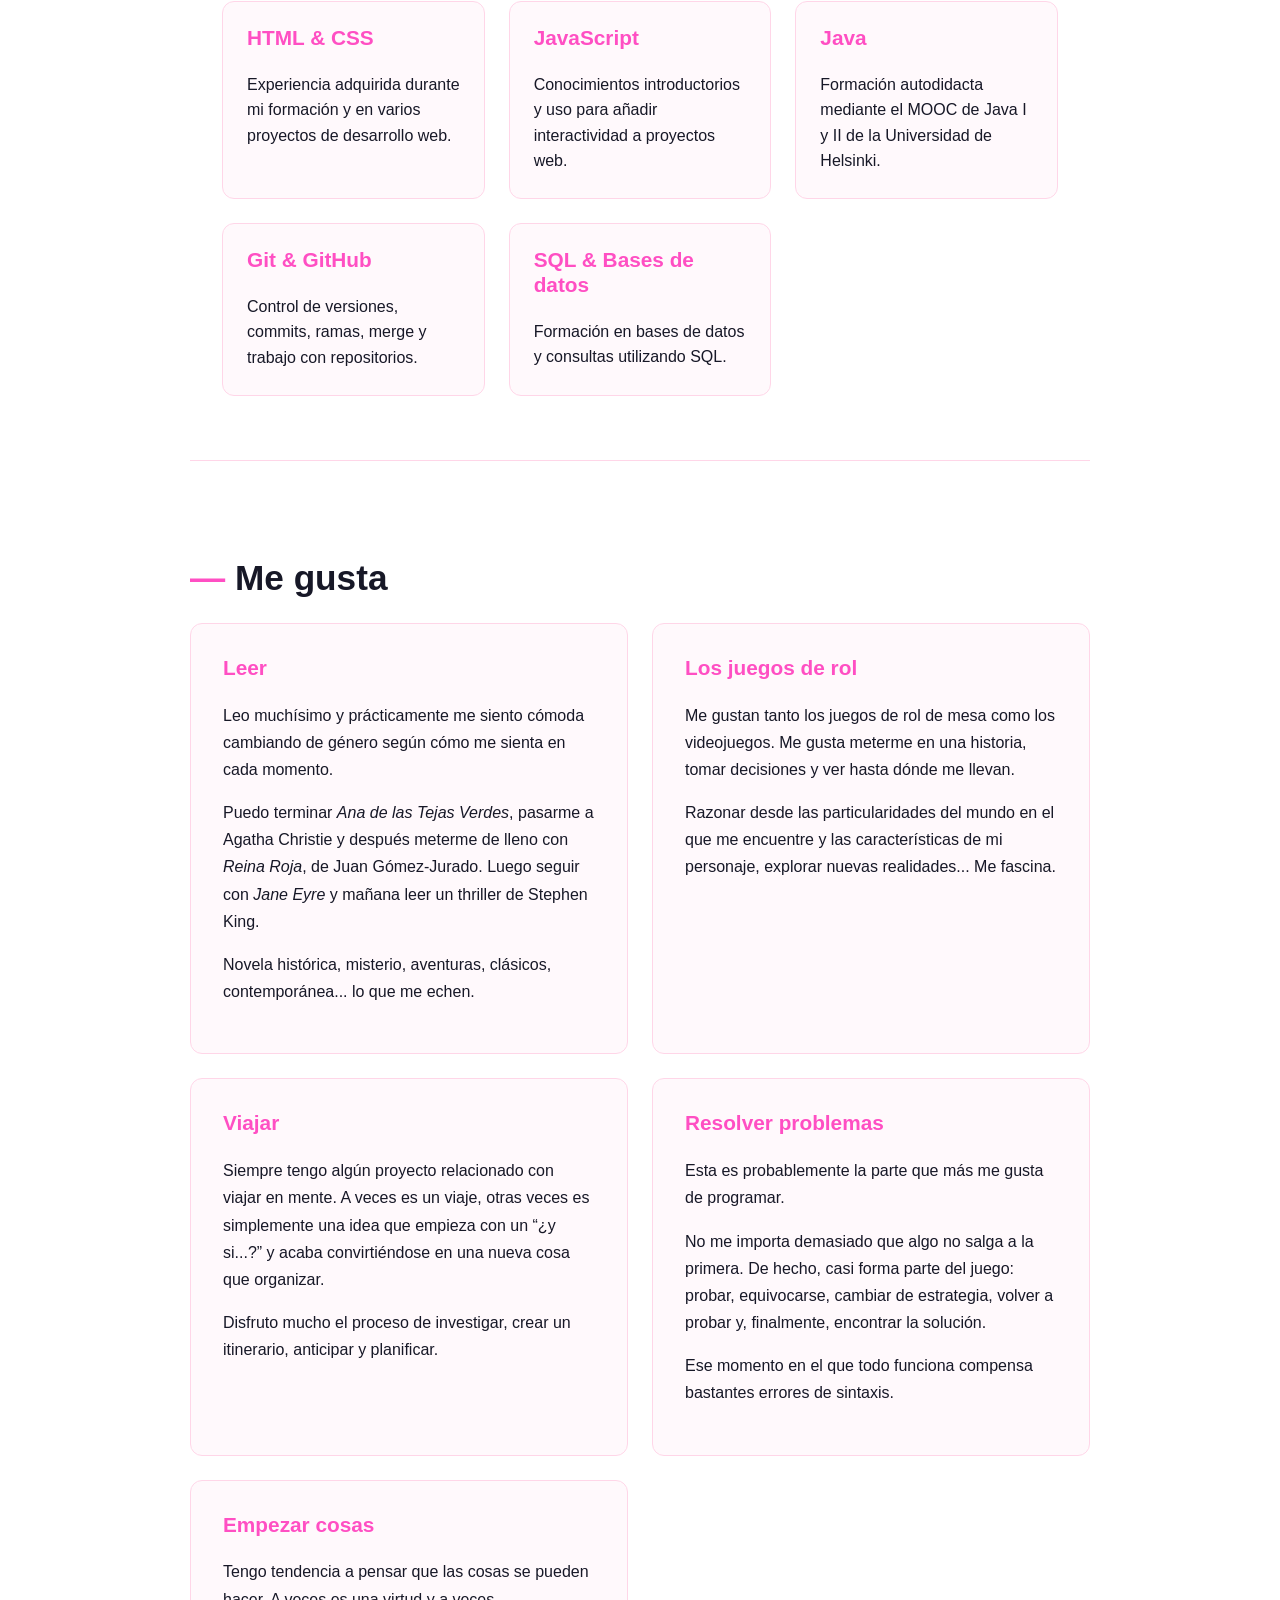
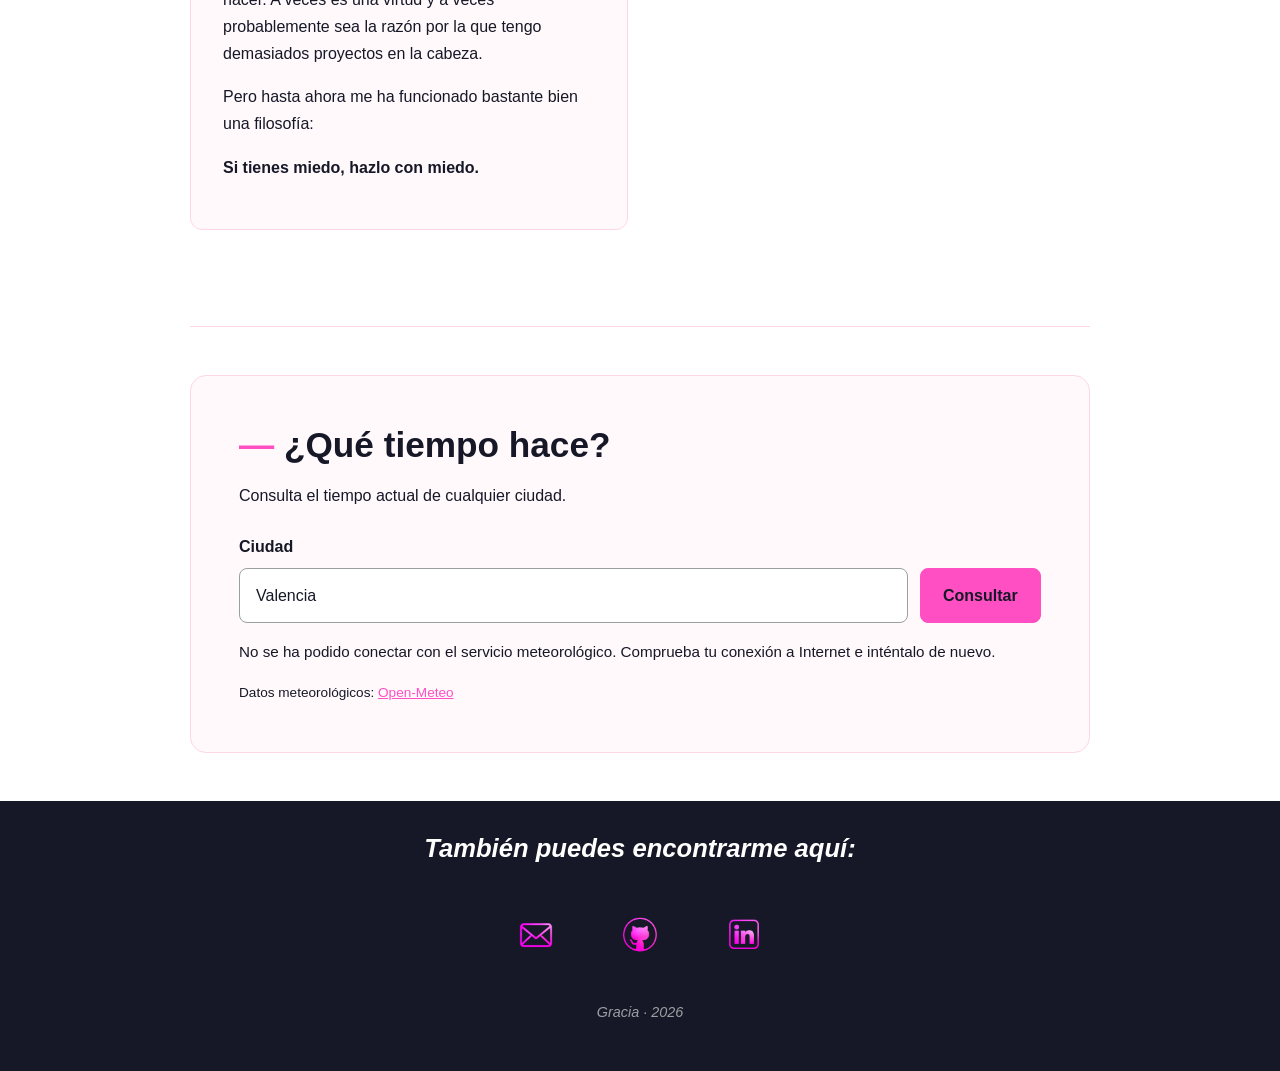
==== commit e54d14f9: "Añadido chatbot, funcionando, pendiente de revisar" ====
--- a/index.html
+++ b/index.html
@@ -430,6 +430,7 @@
 <!-- Enlace al archivo js -->
 <script src="script.js"></script>
 <script src="api.js"></script>
+<script src="chatbot.js"></script>
 
 </body>
 
